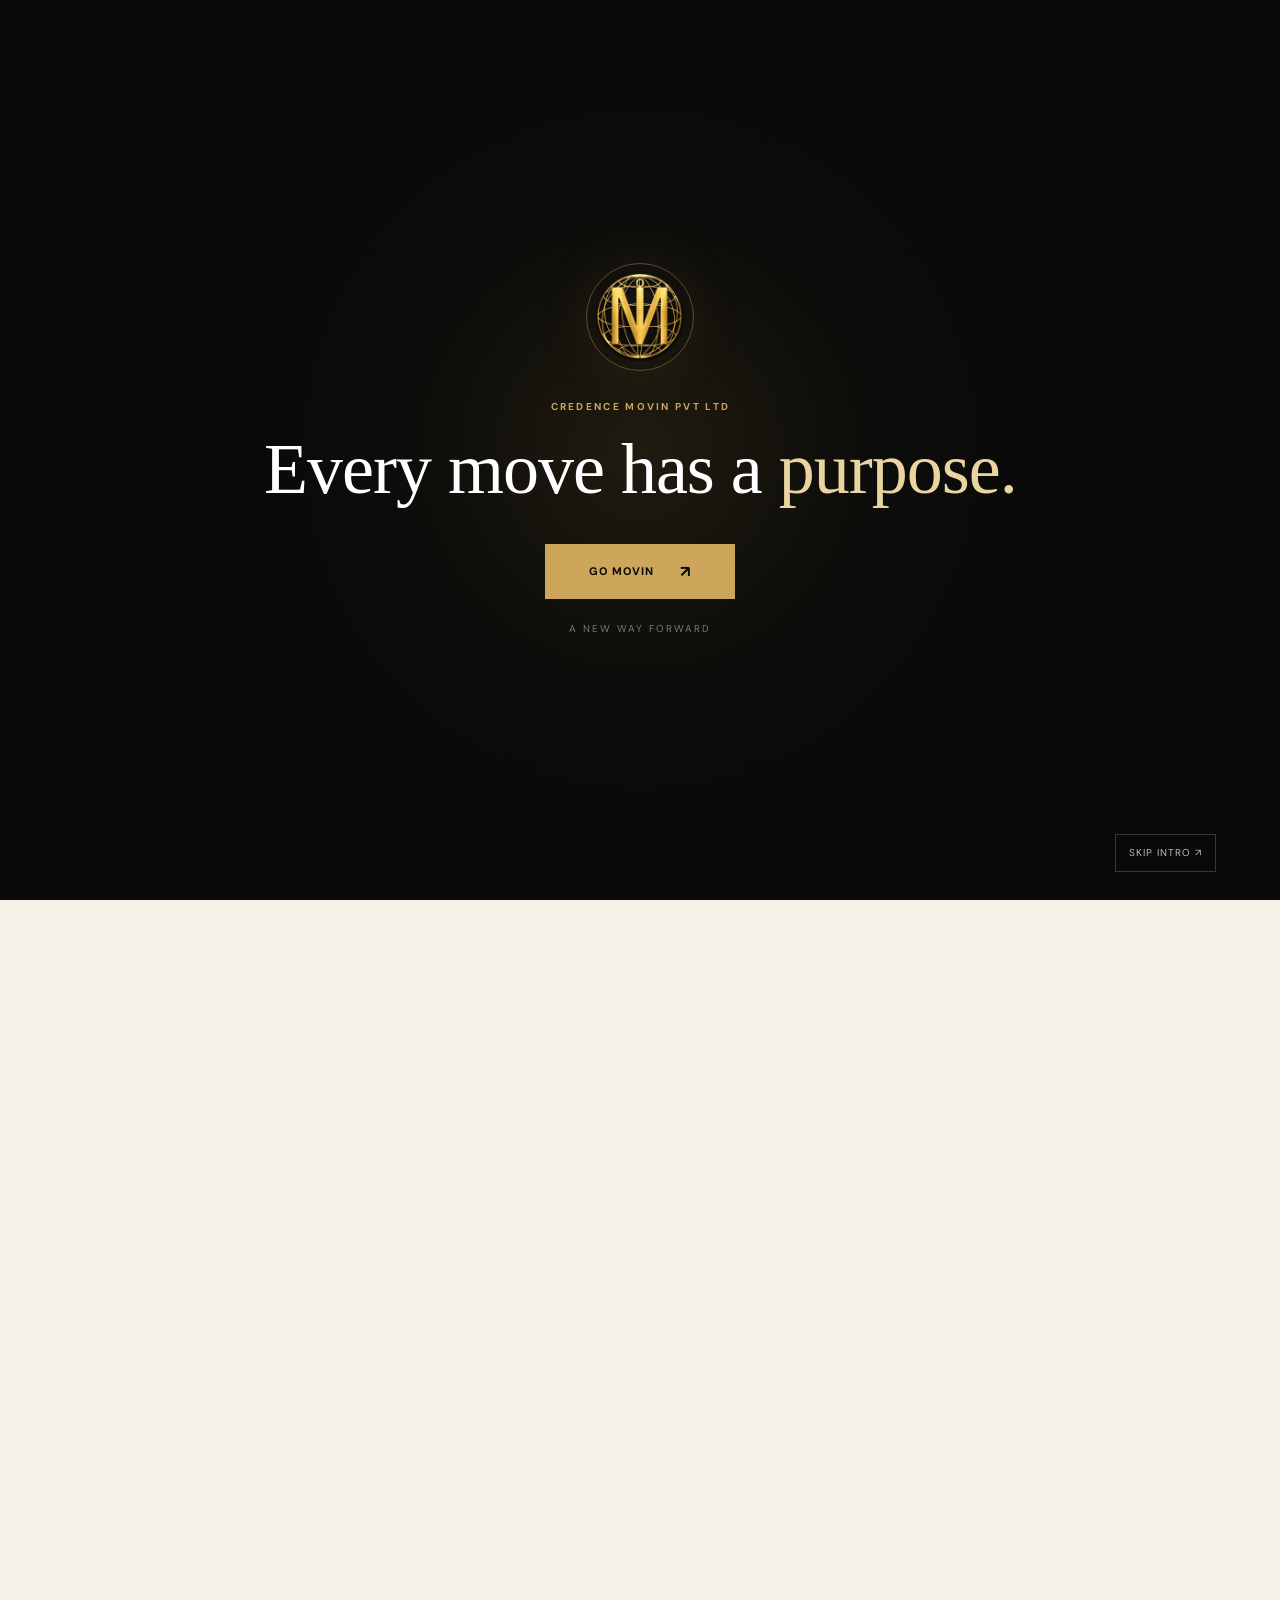
==== index.html @ 965cc7de "Refine five-vertical navigation and enquiry form" ====
<!doctype html>
<html lang="en">
<head>
<meta charset="utf-8"><meta name="viewport" content="width=device-width,initial-scale=1">
<meta name="description" content="Movin Realty by Credence Movin Pvt Ltd — explore real estate, transportation, manpower, hospitality, machinery and technology services across key destinations.">
<meta name="theme-color" content="#080909"><title>Movin Realty | Your Next Move Starts Here</title>
<link rel="preconnect" href="https://images.unsplash.com"><link rel="stylesheet" href="styles.css">
</head>
<body class="intro-pending">
<div class="intro" id="intro" aria-label="Movin Realty introduction">
  <div class="intro-glow"></div><audio id="movinIntroAudio" preload="auto" src="assets/Animation-Horizontal-1.mp3"></audio><div class="intro-content">
    <div class="intro-mark"><img src="logo.jpg" alt="Movin Realty logo"></div>
    <p class="eyebrow">CREDENCE MOVIN PVT LTD</p><h1>Every move has a <em>purpose.</em></h1>
    <button class="btn btn-gold intro-enter" id="goMovin">GO MOVIN <span>↗</span></button>
    <p class="intro-hint">A new way forward</p>
  </div><button class="sound-toggle" id="soundToggle" type="button" aria-pressed="false" aria-label="Toggle intro sound">♪ Sound off</button>
  <button class="skip-intro" id="skipIntro" type="button">Skip intro ↗</button>
</div>
<div id="site" class="site-shell">
  <div class="topline"><div class="container topline-inner"><span>MOVE WITH PURPOSE. BUILD WITH CONFIDENCE.</span><span>Greater Noida, Uttar Pradesh <i>•</i> <a href="mailto:work.movin@gmail.com">work.movin@gmail.com</a></span></div></div>
  <header class="site-header"><div class="container nav-wrap">
    <a class="brand" href="index.html"><img src="logo.jpg" alt="Movin Realty"><span><b>MOVIN REALTY</b><small>CREDENCE MOVIN PVT LTD</small></span></a>
    <button class="menu-btn" aria-expanded="false" aria-label="Open navigation">☰</button>
    <nav class="nav-links"><a href="#verticals">Our Verticals</a><a href="#destinations">Destinations</a><a href="#leadership">Leadership</a><a href="#about">Our Story</a></nav>
    <a class="nav-cta" href="#contact">Let’s Talk <span>↗</span></a>
  </div></header>
  <main>
    <section class="hero">
      <div class="hero-backdrop"></div><div class="hero-backdrop hero-backdrop-next"></div><div class="hero-shade"></div><div class="container hero-grid">
        <div class="hero-copy"><p class="eyebrow"><span></span> <span id="heroEyebrow">BUILT AROUND WHAT MOVES YOU</span></p><div class="hero-slide-copy" id="heroSlideCopy"><p class="hero-kicker">01 / OUR BUSINESS VERTICALS</p><h1 id="heroTitle">More than a destination.<br><em>A way forward.</em></h1><p class="hero-lede" id="heroDescription">From places and properties to people, movement and possibilities — discover the services and destinations that move business forward.</p><div class="hero-actions"><a class="btn btn-gold" id="heroExplore" href="#verticals">Explore Movin <span>↗</span></a><a class="text-button" href="#about">Discover our story <span>↓</span></a></div></div><div class="hero-meta"><span><b id="heroCount">01</b> <span id="heroCategory">Real Estate</span></span><span class="meta-rule"></span><span>05 Business verticals</span></div><div class="hero-controls"><button id="heroPrev" aria-label="Previous vertical">←</button><div class="hero-dots" id="heroDots"><button class="active" aria-label="Show Real Estate"></button><button aria-label="Show Transportation"></button><button aria-label="Show Manpower"></button><button aria-label="Show Hospitality"></button><button aria-label="Show Machinery and Technology"></button></div><button id="heroNext" aria-label="Next vertical">→</button><span class="hero-auto-label">AUTO DISCOVERY / 05</span></div></div><div class="hero-visual"><div class="hero-photo" id="heroPhoto"></div><div class="hero-photo-frame"></div><div class="hero-stamp"><span id="heroStampTop">PLACES & PROPERTY</span><b id="heroStampTitle">REAL ESTATE</b><i id="heroStampIndex">MR / 01</i></div><div class="vertical-label">MOVIN REALTY · CREDENCE MOVIN</div><div class="hero-image-counter" id="heroImageCounter">01 — 05</div></div>
      </div><a class="scroll-cue" href="#verticals">SCROLL TO EXPLORE <span>↓</span></a>
    </section>
    <section class="ticker" aria-label="Movin services"><div class="ticker-track"><span>REAL ESTATE</span><i>✳</i><span>TRANSPORTATION</span><i>✳</i><span>MANPOWER</span><i>✳</i><span>HOSPITALITY</span><i>✳</i><span>MACHINERY &amp; TECHNOLOGY</span><i>✳</i><span>REAL ESTATE</span><i>✳</i><span>TRANSPORTATION</span><i>✳</i><span>MANPOWER</span><i>✳</i></div></section>
    <section class="section vertical-section" id="verticals"><div class="container">
      <div class="section-intro"><div><p class="eyebrow">01 / WHAT MOVES US</p><h2>Five verticals.<br><em>One forward vision.</em></h2></div><div class="intro-aside"><p>Explore our business areas and find the right team for your next move.</p><div class="carousel-controls"><button class="carousel-arrow" id="verticalPrev" aria-label="Previous services">←</button><button class="carousel-arrow" id="verticalNext" aria-label="Next services">→</button></div></div></div>
      <div class="vertical-track" id="verticalTrack">
        <a class="vertical-card" href="vertical.html?type=real-estate"><img src="https://images.unsplash.com/photo-1600607687939-ce8a6c25118c?auto=format&fit=crop&w=900&q=82" alt="Contemporary residential architecture"><span class="card-number">01 / 05</span><div class="vertical-card-copy"><small>PLACES & PROPERTY</small><h3>Real Estate</h3><span class="round-arrow">↗</span></div></a>
        <a class="vertical-card" href="vertical.html?type=transportation"><img src="https://images.unsplash.com/photo-1494412519320-aa613dfb7738?auto=format&fit=crop&w=900&q=82" alt="Transportation and freight logistics"><span class="card-number">02 / 05</span><div class="vertical-card-copy"><small>CONNECTING PLACES</small><h3>Transportation</h3><span class="round-arrow">↗</span></div></a>
        <a class="vertical-card" href="vertical.html?type=manpower"><img src="https://images.unsplash.com/photo-1521737711867-e3b97375f902?auto=format&fit=crop&w=900&q=82" alt="Professional team collaborating"><span class="card-number">03 / 05</span><div class="vertical-card-copy"><small>PEOPLE & POTENTIAL</small><h3>Manpower</h3><span class="round-arrow">↗</span></div></a>
        <a class="vertical-card" href="vertical.html?type=hospitality"><img src="https://images.unsplash.com/photo-1566073771259-6a8506099945?auto=format&fit=crop&w=900&q=82" alt="Modern hospitality destination"><span class="card-number">04 / 05</span><div class="vertical-card-copy"><small>STAYS & EXPERIENCES</small><h3>Hospitality</h3><span class="round-arrow">↗</span></div></a>
        <a class="vertical-card" href="vertical.html?type=machinery-technology"><img src="https://images.unsplash.com/photo-1581092921461-eab62e97a780?auto=format&fit=crop&w=900&q=82" alt="Industrial machinery and engineering"><span class="card-number">05 / 05</span><div class="vertical-card-copy"><small>INDUSTRY &amp; INNOVATION</small><h3>Machinery &amp; Technology</h3><span class="round-arrow">↗</span></div></a>
      </div><div class="track-progress"><span id="verticalProgress"></span></div>
    </div></section>
    <section class="destinations-section" id="destinations"><div class="container">
      <div class="section-intro light-intro"><div><p class="eyebrow">02 / PLACES WITH POSSIBILITY</p><h2>Explore where<br><em>your next move leads.</em></h2></div><div class="intro-aside"><p>From growing urban centres to global gateways, explore the locations connected to the Movin story.</p><div class="carousel-controls"><button class="carousel-arrow inverse" id="placePrev" aria-label="Previous destinations">←</button><button class="carousel-arrow inverse" id="placeNext" aria-label="Next destinations">→</button></div></div></div>
      <div class="destination-track" id="destinationTrack">
        <a class="destination-card destination-feature" href="destination.html?place=noida"><img src="https://images.unsplash.com/photo-1519501025264-65ba15a82390?auto=format&fit=crop&w=1200&q=85" alt="Noida city skyline at dusk"><span class="dest-index">01 / INDIA</span><div class="destination-copy"><small>URBAN ENERGY</small><h3>Noida</h3><span class="dest-link">Explore destination ↗</span></div></a>
        <a class="destination-card" href="destination.html?place=greater-noida"><img src="https://images.unsplash.com/photo-1486406146926-c627a92ad1ab?auto=format&fit=crop&w=900&q=82" alt="Modern commercial buildings in Greater Noida"><span class="dest-index">02 / INDIA</span><div class="destination-copy"><small>ROOM TO GROW</small><h3>Greater Noida</h3><span class="dest-link">Explore destination ↗</span></div></a>
        <a class="destination-card" href="destination.html?place=ayodhya"><img src="https://images.unsplash.com/photo-1606293926075-69a00db199d5?auto=format&fit=crop&w=900&q=82" alt="Traditional Indian temple architecture"><span class="dest-index">03 / INDIA</span><div class="destination-copy"><small>HERITAGE & CULTURE</small><h3>Ayodhya</h3><span class="dest-link">Explore destination ↗</span></div></a>
        <a class="destination-card" href="destination.html?place=dholera"><img src="https://images.unsplash.com/photo-1511818966892-d7d671e672a2?auto=format&fit=crop&w=900&q=82" alt="Contemporary planned city architecture"><span class="dest-index">04 / INDIA</span><div class="destination-copy"><small>FUTURE-FOCUSED</small><h3>Dholera</h3><span class="dest-link">Explore destination ↗</span></div></a>
        <a class="destination-card" href="destination.html?place=gurugram"><img src="https://images.unsplash.com/photo-1487958449943-2429e8be8625?auto=format&fit=crop&w=900&q=82" alt="Modern architecture in Gurugram"><span class="dest-index">05 / INDIA</span><div class="destination-copy"><small>BUSINESS & LIFESTYLE</small><h3>Gurugram</h3><span class="dest-link">Explore destination ↗</span></div></a>
        <a class="destination-card" href="destination.html?place=dubai"><img src="https://images.unsplash.com/photo-1512453979798-5ea266f8880c?auto=format&fit=crop&w=900&q=82" alt="Dubai skyline at twilight"><span class="dest-index">06 / UAE</span><div class="destination-copy"><small>GLOBAL PERSPECTIVE</small><h3>Dubai</h3><span class="dest-link">Explore destination ↗</span></div></a>
      </div>
      <div class="track-progress dark-progress"><span id="placeProgress"></span></div>
    </div></section>
    <section class="story-section" id="about"><div class="container story-grid"><div class="story-image"><img src="https://images.unsplash.com/photo-1497366754035-f200968a6e72?auto=format&fit=crop&w=1100&q=82" alt="Contemporary collaborative business space"><div class="story-caption"><span>THE MOVIN MINDSET</span><b>Always moving<br>forward.</b></div></div><div class="story-copy"><p class="eyebrow">03 / WHO WE ARE</p><h2>Built on trust.<br><em>Driven by possibility.</em></h2><p>Movin Realty is a brand of Credence Movin Pvt Ltd. Our vision is to bring people, services and opportunities together through thoughtful guidance, clear communication and a forward-looking mindset.</p><p>Across our business verticals, we aim to make every interaction simpler and every next step more informed. As we grow, our focus remains on understanding what matters to the people and businesses we serve.</p><div class="story-signoff"><span class="gold-line"></span><span>Credence Movin Pvt Ltd<br><small>OUR STORY, STILL IN MOTION</small></span></div></div></div></section>
    <section class="leadership-section" id="leadership"><div class="container"><div class="section-intro"><div><p class="eyebrow">04 / THE PEOPLE BEHIND MOVIN</p><h2>Leadership with<br><em>a forward view.</em></h2></div><div class="intro-aside"><p>Meet the leadership shaping the vision and direction of Movin. Approved portraits and personal messages will be added once supplied by the client.</p></div></div>
      <div class="leaders-grid"><article class="leader-card"><div class="leader-photo leader-placeholder"><span>HS</span><small>PORTRAIT TO BE ADDED</small></div><div class="leader-info"><div><small>CHIEF EXECUTIVE OFFICER</small><h3>Himanshu Singh</h3></div><span class="leader-mark">CEO</span></div><blockquote>“Our aim is to build a business that moves with purpose, earns trust and creates meaningful possibilities for the people we serve.”</blockquote></article>
      <article class="leader-card"><div class="leader-photo leader-placeholder alt"><span>PK</span><small>PORTRAIT TO BE ADDED</small></div><div class="leader-info"><div><small>CHIEF OPERATING OFFICER</small><h3>Pratyush Khanna</h3></div><span class="leader-mark">COO</span></div><blockquote>“Strong execution begins with listening, clear processes and a commitment to making every customer interaction count.”</blockquote></article></div>
      <p class="content-note">Leadership messages above are draft placeholders for client approval. Replace with approved statements before launch.</p>
    </div></section>
    <section class="contact-section" id="contact"><div class="container contact-grid"><div class="contact-copy"><p class="eyebrow">05 / START A CONVERSATION</p><h2>Have a move<br>in mind?</h2><p>Tell us what you are looking for. Our team can direct your enquiry to the right business vertical.</p><div class="contact-detail"><span>CALL OR WHATSAPP</span><a href="tel:+919990661376">+91 99906 61376 ↗</a></div><div class="contact-detail"><span>EMAIL</span><a href="mailto:work.movin@gmail.com">work.movin@gmail.com ↗</a></div><div class="contact-detail"><span>LOCATION</span><p>Greater Noida, Uttar Pradesh 201308</p></div></div>
      <form class="lead-form" id="leadForm"><div class="form-heading"><span>YOUR ENQUIRY</span><b>Let’s get you moving.</b></div><label>Full name<input name="name" required autocomplete="name" placeholder="Enter your name"></label><div class="form-two"><label>Phone number<input name="phone" required type="tel" autocomplete="tel" placeholder="+91"></label><label>Email address<input name="email" type="email" autocomplete="email" placeholder="you@example.com"></label></div><label>I'm interested in<select name="service" required><option value="">Choose a vertical</option><option>Real Estate</option><option>Transportation</option><option>Manpower</option><option>Hospitality</option><option>Machinery &amp; Technology</option><option>General enquiry</option></select></label><label>Destination (optional)<select name="destination"><option value="">Choose a location</option><option>Noida</option><option>Greater Noida</option><option>Ayodhya</option><option>Dholera</option><option>Gurugram</option><option>Dubai</option><option>Other</option></select></label><label>Tell us a little more<textarea name="message" rows="3" placeholder="What can we help you with?"></textarea></label><button class="btn btn-gold form-submit" type="submit">Send enquiry <span>↗</span></button><p class="form-status" id="formStatus" role="status">Your information will be used to respond to your enquiry.</p></form>
    </div></section>
  </main>
  <footer class="site-footer"><div class="container footer-main"><a class="brand footer-brand" href="index.html"><img src="logo.jpg" alt="Movin Realty logo"><span><b>MOVIN REALTY</b><small>CREDENCE MOVIN PVT LTD</small></span></a><p>Every move has a purpose.<br>Let’s find your next one.</p><div class="footer-links"><a href="#verticals">Verticals</a><a href="#destinations">Destinations</a><a href="#leadership">Leadership</a><a href="#contact">Contact</a></div></div><div class="container footer-bottom"><span>© <span id="year">2026</span> Credence Movin Pvt Ltd. All rights reserved.</span><span>Designed with purpose · <b>Movin Realty</b></span></div></footer>
  <a class="floating-wa" href="https://wa.me/919990661376?text=Hello%20Movin%20Realty%2C%20I%20have%20an%20enquiry." target="_blank" rel="noopener" aria-label="Chat with Movin Realty on WhatsApp">↗</a>
</div>
<script src="script.js"></script>
</body></html>
---- styles.css ----
@import url('https://fonts.googleapis.com/css2?family=DM+Sans:wght@400;500;600;700&family=Manrope:wght@400;500;600;700;800&display=swap');
:root{--black:#080909;--black2:#111312;--gold:#cda65b;--gold2:#ead4a0;--cream:#f4f1e9;--white:#fff;--muted:#8b8d89;--line:#dcd8ce;--serif:Georgia,'Times New Roman',serif}*{box-sizing:border-box}html{scroll-behavior:smooth;scroll-padding-top:90px}body{margin:0;background:var(--cream);color:#161817;font-family:'DM Sans',Arial,sans-serif;line-height:1.6}body.lock-scroll{overflow:hidden}a{color:inherit;text-decoration:none}button,input,textarea,select{font:inherit}button{cursor:pointer}.container{width:min(1240px,90%);margin:auto}.eyebrow{font-size:10px;letter-spacing:2.3px;font-weight:700;color:var(--gold);margin:0 0 19px}.eyebrow span{display:inline-block;width:23px;height:1px;background:var(--gold);vertical-align:middle;margin-right:10px}.intro{position:fixed;inset:0;z-index:1000;background:#080909;color:white;display:grid;place-items:center;overflow:hidden;transition:opacity .8s ease,visibility .8s ease}.intro.hidden{opacity:0;visibility:hidden;pointer-events:none}.intro-glow{position:absolute;width:70vw;height:70vw;border-radius:50%;background:radial-gradient(circle,#b78a3924 0%,#b78a3908 34%,transparent 68%);top:50%;left:50%;transform:translate(-50%,-50%)}.intro-content{position:relative;text-align:center;padding:30px;animation:rise .9s ease both}.intro-mark{width:108px;height:108px;margin:0 auto 28px;border:1px solid #cda65b66;border-radius:50%;padding:9px;box-shadow:0 0 60px #cda65b14}.intro-mark img{width:100%;height:100%;object-fit:cover;border-radius:50%}.intro-content .eyebrow{margin-bottom:16px}.intro-content h1{font:normal clamp(36px,6vw,72px)/1.08 var(--serif);margin:0 0 35px;letter-spacing:-1px}.intro-content h1 em,.hero h1 em,.section-intro h2 em,.story-copy h2 em{color:var(--gold2);font-style:normal}.btn{display:inline-flex;align-items:center;justify-content:center;gap:26px;padding:14px 22px;border:1px solid var(--gold);font-size:11px;font-weight:800;letter-spacing:1px;text-transform:uppercase;transition:background .25s,color .25s,transform .25s}.btn span{font-size:16px}.btn-gold{background:var(--gold);color:#090a09}.btn-gold:hover{background:var(--gold2);transform:translateY(-2px)}.intro-enter{min-width:190px}.intro-hint{color:#777b75;font-size:10px;letter-spacing:2px;text-transform:uppercase;margin:22px 0 0}.sound-toggle,.skip-intro{position:absolute;bottom:28px;background:transparent;border:1px solid #373934;color:#bcbeb7;padding:10px 13px;font-size:10px;letter-spacing:1px;text-transform:uppercase}.sound-toggle{left:5%}.skip-intro{right:5%}.site-shell{opacity:0;transition:opacity .7s ease}.site-shell.ready{opacity:1}.topline{background:#080909;color:#a8aaa2;font-size:9px;letter-spacing:1.1px}.topline-inner{display:flex;justify-content:space-between;gap:20px;padding:10px 0}.topline a{color:var(--gold2)}.topline i{color:var(--gold);font-style:normal;margin:0 8px}.site-header{position:sticky;top:0;z-index:50;background:#0a0b0af5;color:white;border-bottom:1px solid #ffffff12;backdrop-filter:blur(16px)}.nav-wrap{min-height:83px;display:flex;align-items:center;justify-content:space-between;gap:30px}.brand{display:flex;align-items:center;gap:12px;min-width:240px}.brand img{width:49px;height:49px;object-fit:cover;border-radius:50%;border:1px solid #cda65b80}.brand b{display:block;font:700 16px/1.2 Manrope,sans-serif;letter-spacing:2.3px;color:var(--gold2)}.brand small{display:block;font-size:8px;letter-spacing:1.6px;color:#b7b8b1;margin-top:5px}.nav-links{display:flex;gap:27px;align-items:center}.nav-links a{font-size:11px;color:#d1d1ca;transition:color .2s}.nav-links a:hover{color:var(--gold2)}.nav-cta{border:1px solid #cda65b88;color:var(--gold2);font-size:10px;text-transform:uppercase;letter-spacing:1px;padding:12px 15px;white-space:nowrap}.nav-cta span{margin-left:13px}.menu-btn{display:none;background:none;border:1px solid #4a4b45;color:white;padding:9px 12px}.hero{min-height:690px;background:#090b0a;color:white;position:relative;display:flex;align-items:center;overflow:hidden}.hero-backdrop{position:absolute;inset:0;background:linear-gradient(90deg,#090b0a 0%,#090b0af5 35%,#090b0a8a 70%,#090b0a4a 100%),url('https://images.unsplash.com/photo-1486406146926-c627a92ad1ab?auto=format&fit=crop&w=2000&q=85') center/cover;opacity:.92}.hero-grid{position:relative;display:grid;grid-template-columns:1.1fr .9fr;gap:55px;align-items:center;padding:85px 0}.hero-copy{padding:12px 0}.hero h1{font:normal clamp(45px,6vw,78px)/1.02 var(--serif);letter-spacing:-2px;margin:0 0 24px}.hero-lede{max-width:520px;color:#c3c4bd;font-size:14px;line-height:1.9}.hero-actions{display:flex;align-items:center;gap:28px;margin-top:34px}.text-button{font-size:11px;color:#d7d7d0}.text-button span{color:var(--gold);margin-left:12px}.hero-meta{display:flex;align-items:center;gap:20px;margin-top:58px;color:#a4a59e;font-size:10px;letter-spacing:.6px;text-transform:uppercase}.hero-meta b{font-size:19px;font-family:var(--serif);color:var(--gold2);font-weight:400;margin-right:6px}.meta-rule{height:24px;width:1px;background:#55564f}.hero-visual{position:relative;min-height:435px}.hero-photo{position:absolute;inset:0 25px 25px 25px;background:linear-gradient(0deg,#08090970,transparent 60%),url('https://images.unsplash.com/photo-1600607687939-ce8a6c25118c?auto=format&fit=crop&w=1100&q=85') center/cover;border:1px solid #d3b87540}.hero-photo:after{content:'';position:absolute;inset:15px;border:1px solid #ffffff38}.hero-stamp{position:absolute;bottom:0;left:0;background:var(--gold);color:#12130f;padding:21px 25px;min-width:205px;display:flex;flex-direction:column;line-height:1.25}.hero-stamp span{font-size:8px;letter-spacing:1.5px}.hero-stamp b{font:24px var(--serif);margin:5px 0}.hero-stamp i{font-style:normal;font-size:9px;letter-spacing:1px}.vertical-label{position:absolute;right:0;top:30px;writing-mode:vertical-rl;letter-spacing:2px;color:#b8b9b2;font-size:8px}.scroll-cue{position:absolute;bottom:23px;left:5%;font-size:8px;letter-spacing:2px;color:#999b93}.scroll-cue span{color:var(--gold);margin-left:14px}.ticker{overflow:hidden;background:var(--gold);color:#151611;white-space:nowrap}.ticker-track{display:flex;align-items:center;justify-content:space-around;gap:30px;padding:14px 0;min-width:1000px;font-size:9px;letter-spacing:2px;font-weight:800}.ticker-track i{font-style:normal;font-size:13px}.section{padding:105px 0}.vertical-section{background:var(--cream)}.section-intro{display:flex;justify-content:space-between;align-items:flex-end;gap:40px;margin-bottom:42px}.section-intro h2,.story-copy h2{font:normal clamp(36px,4.7vw,58px)/1.05 var(--serif);letter-spacing:-1.3px;margin:0}.section-intro h2 em,.story-copy h2 em{color:#9b783a}.intro-aside{max-width:360px;display:flex;align-items:flex-end;gap:24px}.intro-aside p{font-size:12px;line-height:1.8;color:#77796f;margin:0}.carousel-controls{display:flex;gap:8px;flex-shrink:0}.carousel-arrow{width:40px;height:40px;border:1px solid #c8c4b8;background:transparent;font-size:19px;transition:.2s}.carousel-arrow:hover{background:var(--gold);border-color:var(--gold)}.vertical-track,.destination-track{display:grid;grid-auto-flow:column;grid-auto-columns:calc((100% - 42px)/3);gap:21px;overflow-x:auto;scroll-snap-type:x mandatory;scrollbar-width:none;padding-bottom:10px}.vertical-track::-webkit-scrollbar,.destination-track::-webkit-scrollbar{display:none}.vertical-card{position:relative;height:400px;overflow:hidden;background:#252621;scroll-snap-align:start;color:white}.vertical-card:after,.destination-card:after{content:'';position:absolute;inset:0;background:linear-gradient(180deg,#08090908 25%,#080909d9 100%);transition:background .3s}.vertical-card img,.destination-card img{width:100%;height:100%;object-fit:cover;transition:transform .65s}.vertical-card:hover img,.destination-card:hover img{transform:scale(1.05)}.card-number,.dest-index{position:absolute;z-index:1;top:20px;left:20px;font-size:9px;letter-spacing:1.4px;color:#fff}.vertical-card-copy{position:absolute;z-index:1;bottom:25px;left:25px;right:25px}.vertical-card-copy small,.destination-copy small{font-size:8px;letter-spacing:1.8px;color:var(--gold2)}.vertical-card-copy h3,.destination-copy h3{font:normal 29px/1.2 var(--serif);margin:8px 0}.round-arrow{position:absolute;right:0;bottom:3px;width:38px;height:38px;border:1px solid #ffffff80;border-radius:50%;display:grid;place-items:center;transition:.2s}.vertical-card:hover .round-arrow{background:var(--gold);color:#111;border-color:var(--gold)}.track-progress{height:2px;background:#d7d3c8;margin-top:23px}.track-progress span{display:block;height:100%;width:16.66%;background:#a98545;transition:width .25s}.destinations-section{background:#0b0d0c;color:white;padding:105px 0 100px}.light-intro .section-intro h2,.light-intro h2{color:white}.light-intro .intro-aside p{color:#a7a89f}.carousel-arrow.inverse{border-color:#4b4d45;color:white}.carousel-arrow.inverse:hover{color:#111}.destination-card{height:430px;position:relative;overflow:hidden;scroll-snap-align:start;background:#252621;color:white}.destination-card:after{background:linear-gradient(180deg,#09090918 20%,#080909e8 100%)}.destination-card img{filter:saturate(.8)}.destination-copy{position:absolute;z-index:1;bottom:25px;left:24px;right:20px}.destination-copy h3{font-size:31px}.dest-link{font-size:10px;color:#e5d4ad;display:inline-block;margin-top:7px}.dark-progress{background:#30312d}.dark-progress span{background:var(--gold)}.story-section{padding:110px 0;background:#e9e5dc}.story-grid{display:grid;grid-template-columns:1fr .92fr;gap:95px;align-items:center}.story-image{height:520px;position:relative}.story-image>img{width:100%;height:100%;object-fit:cover;filter:brightness(.78)}.story-caption{position:absolute;bottom:-20px;right:-22px;background:var(--gold);color:#111;padding:26px 30px;min-width:205px;display:flex;flex-direction:column}.story-caption span{font-size:8px;letter-spacing:1.8px}.story-caption b{font:27px/1.1 var(--serif);margin-top:12px}.story-copy h2{margin-bottom:25px}.story-copy>p:not(.eyebrow){font-size:13px;line-height:2;color:#5f6159}.story-signoff{display:flex;align-items:center;gap:15px;margin-top:30px;font-size:11px;font-weight:700}.gold-line{width:40px;height:1px;background:#a98545}.story-signoff small{display:block;font-size:8px;letter-spacing:1.3px;color:#7b7c74;margin-top:5px}.leadership-section{padding:105px 0;background:var(--cream)}.leaders-grid{display:grid;grid-template-columns:1fr 1fr;gap:25px}.leader-card{border:1px solid #d8d3c8;background:#f9f7f1;padding:18px}.leader-photo{height:300px;background:linear-gradient(135deg,#242620,#505147);display:flex;align-items:center;justify-content:center;flex-direction:column;color:var(--gold2);position:relative;overflow:hidden}.leader-placeholder span{font:normal 90px var(--serif);opacity:.8}.leader-placeholder small{font-size:8px;letter-spacing:2px;color:#c7c4b8}.leader-placeholder.alt{background:linear-gradient(135deg,#34352f,#191a17)}.leader-info{display:flex;align-items:center;justify-content:space-between;padding:22px 5px 12px}.leader-info small{font-size:8px;letter-spacing:1.5px;color:#9b783a}.leader-info h3{font:normal 27px var(--serif);margin:4px 0}.leader-mark{border:1px solid #d3c7aa;padding:8px 10px;font-size:10px;color:#8d6b2f}.leader-card blockquote{border-top:1px solid #e0dbd0;margin:0;padding:18px 5px 7px;color:#696b63;font:italic 15px/1.7 var(--serif)}.content-note{font-size:10px;color:#898980;margin-top:18px}.contact-section{background:#0b0d0c;color:white;padding:100px 0}.contact-grid{display:grid;grid-template-columns:.85fr 1.15fr;gap:100px;align-items:start}.contact-copy h2{font:normal clamp(45px,5.5vw,68px)/1.03 var(--serif);margin:0 0 22px}.contact-copy>p:not(.eyebrow){color:#b8b9b1;font-size:13px;max-width:350px;line-height:1.9}.contact-detail{border-top:1px solid #33352f;padding:17px 0;margin-top:12px}.contact-detail span{display:block;color:var(--gold2);font-size:8px;letter-spacing:1.8px;margin-bottom:6px}.contact-detail a,.contact-detail p{font-size:13px;margin:0;color:#e4e4dc}.lead-form{background:#141613;padding:32px;border:1px solid #38382f}.form-heading{margin-bottom:24px}.form-heading span{display:block;font-size:8px;letter-spacing:2px;color:var(--gold);margin-bottom:7px}.form-heading b{font:normal 29px var(--serif)}.lead-form label{display:block;color:#c4c5bc;font-size:10px;letter-spacing:.6px;margin-bottom:15px}.lead-form input,.lead-form select,.lead-form textarea{display:block;width:100%;margin-top:7px;background:#0c0e0c;border:1px solid #41423b;color:white;padding:13px;font-size:12px;outline:none;border-radius:0}.lead-form input:focus,.lead-form select:focus,.lead-form textarea:focus{border-color:var(--gold)}.lead-form input::placeholder,.lead-form textarea::placeholder{color:#77796f}.form-two{display:grid;grid-template-columns:1fr 1fr;gap:13px}.form-submit{width:100%;justify-content:space-between;margin-top:4px}.form-status{font-size:10px;color:#92958a;line-height:1.7}.form-status.error{color:#ffb6a7}.form-status.success{color:#d8c28f}.site-footer{background:#070807;color:white;padding:35px 0 18px}.footer-main{display:flex;align-items:center;justify-content:space-between;gap:25px;padding:15px 0 30px}.footer-main>p{font:normal 19px/1.4 var(--serif);color:#d1c9b5}.footer-links{display:flex;gap:20px;flex-wrap:wrap}.footer-links a{font-size:10px;color:#b4b6ac}.footer-links a:hover{color:var(--gold2)}.footer-bottom{border-top:1px solid #292a26;padding-top:18px;display:flex;justify-content:space-between;gap:15px;color:#777970;font-size:9px}.footer-bottom b{color:#c5a65e;font-weight:500}.floating-wa{position:fixed;z-index:45;right:24px;bottom:24px;width:47px;height:47px;border-radius:50%;display:grid;place-items:center;background:var(--gold);color:#111;font-size:22px;box-shadow:0 5px 20px #0003}.subpage-hero{background:#090b0a;color:white;padding:110px 0 85px;min-height:420px;position:relative;overflow:hidden}.subpage-hero:after{content:'';position:absolute;inset:0;background:linear-gradient(90deg,#090b0af2,#090b0a7a),var(--page-image) center/cover;z-index:0}.subpage-hero .container{position:relative;z-index:1}.subpage-hero h1{font:normal clamp(46px,6vw,74px)/1.05 var(--serif);max-width:800px;margin:0 0 20px}.subpage-hero h1 em{font-style:normal;color:var(--gold2)}.subpage-hero p:not(.eyebrow){max-width:620px;color:#d0d0c8;font-size:14px;line-height:1.9}.subpage-body{padding:80px 0;background:var(--cream)}.subpage-grid{display:grid;grid-template-columns:1fr 1fr;gap:50px;align-items:start}.subpage-grid h2{font:normal 38px/1.1 var(--serif);margin:0 0 18px}.subpage-grid p{font-size:13px;line-height:1.9;color:#65675f}.subpage-cta{background:#10120f;color:white;padding:30px}.subpage-cta h3{font:normal 28px var(--serif);margin:0 0 10px}.subpage-cta p{color:#c4c4bb}.subpage-cta .btn{margin-top:10px}.notice-demo{padding:14px;border-left:2px solid var(--gold);background:#eee9dc;font-size:11px;color:#666;margin-top:20px}
@keyframes rise{from{opacity:0;transform:translateY(18px)}to{opacity:1;transform:translateY(0)}}@media(prefers-reduced-motion:reduce){*,*:before,*:after{scroll-behavior:auto!important;animation-duration:.01ms!important;transition-duration:.01ms!important}}
@media(max-width:1000px){.nav-links{gap:15px}.brand{min-width:200px}.nav-cta{display:none}.hero-grid{gap:30px}.hero-visual{min-height:380px}.vertical-track,.destination-track{grid-auto-columns:calc((100% - 21px)/2)}.story-grid{gap:55px}.contact-grid{gap:55px}.footer-main{flex-wrap:wrap}}
@media(max-width:720px){.container{width:88%}.topline-inner{justify-content:center;text-align:center}.topline-inner span:first-child{display:none}.nav-wrap{min-height:72px;gap:12px}.brand{min-width:0}.brand img{width:42px;height:42px}.brand b{font-size:13px}.brand small{font-size:7px;letter-spacing:1px}.menu-btn{display:block;margin-left:auto}.nav-links{display:none;position:absolute;top:72px;left:0;right:0;padding:17px 6%;background:#0b0d0c;border-top:1px solid #333;flex-direction:column;align-items:stretch;gap:0}.nav-links.open{display:flex}.nav-links a{padding:12px 0;border-bottom:1px solid #ffffff10}.hero{min-height:0}.hero-grid{grid-template-columns:1fr;padding:70px 0 75px;gap:35px}.hero h1{font-size:clamp(44px,12vw,62px)}.hero-lede{font-size:13px}.hero-meta{margin-top:38px}.hero-visual{min-height:310px;margin:0 7px}.hero-photo{inset:0 18px 20px}.hero-stamp{padding:15px 18px;min-width:175px}.hero-stamp b{font-size:21px}.scroll-cue{display:none}.section,.destinations-section,.story-section,.leadership-section,.contact-section{padding:70px 0}.section-intro{display:block;margin-bottom:30px}.section-intro h2,.story-copy h2{font-size:42px}.intro-aside{margin-top:20px;max-width:none;align-items:center;justify-content:space-between}.intro-aside p{max-width:310px}.vertical-track,.destination-track{grid-auto-columns:84%;gap:14px}.vertical-card{height:390px}.destination-card{height:390px}.story-grid,.contact-grid,.subpage-grid{grid-template-columns:1fr;gap:50px}.story-image{height:380px;margin-right:14px;margin-bottom:15px}.story-caption{right:-14px;bottom:-10px;padding:20px}.story-copy h2{font-size:42px}.leaders-grid{grid-template-columns:1fr;gap:18px}.leader-photo{height:270px}.contact-grid{gap:40px}.contact-copy h2{font-size:55px}.lead-form{padding:22px}.footer-main{display:grid;grid-template-columns:1fr;gap:18px}.footer-main>p{margin:0}.footer-links{gap:16px}.footer-bottom{flex-direction:column}.form-two{grid-template-columns:1fr;gap:0}.intro-content h1{font-size:42px}.intro-mark{width:88px;height:88px}.sound-toggle,.skip-intro{bottom:18px;font-size:8px;padding:9px}.ticker-track{gap:22px}.subpage-hero{padding:85px 0 65px}.subpage-hero h1{font-size:47px}.subpage-body{padding:60px 0}}

/* Cinematic hero carousel */
.hero{isolation:isolate}.hero-backdrop{z-index:-3;transition:opacity 1.15s ease;background-image:url('https://images.unsplash.com/photo-1600607687939-ce8a6c25118c?auto=format&fit=crop&w=2000&q=85')}.hero-backdrop-next{z-index:-2;opacity:0}.hero-shade{position:absolute;inset:0;z-index:-1;background:linear-gradient(90deg,#080a09 0%,#080a09f5 38%,#080a09a8 70%,#080a0960 100%),linear-gradient(0deg,#080a0980,transparent 55%)}.hero-photo{transition:opacity .65s ease,transform 5s ease;background-image:url('https://images.unsplash.com/photo-1600607687939-ce8a6c25118c?auto=format&fit=crop&w=1100&q=85')}.hero-photo.is-changing{opacity:.35;transform:scale(1.035)}.hero-slide-copy{animation:heroReveal .75s cubic-bezier(.2,.75,.2,1) both}.hero-kicker{font-size:9px;letter-spacing:2px;color:var(--gold2);margin:0 0 16px}.hero-controls{display:flex;align-items:center;gap:12px;margin-top:28px}.hero-controls>button{width:34px;height:34px;background:transparent;border:1px solid #77776c;color:#fff;font-size:16px}.hero-controls>button:hover{background:var(--gold);border-color:var(--gold);color:#111}.hero-dots{display:flex;gap:6px}.hero-dots button{width:19px;height:3px;border:0;padding:0;background:#62645b}.hero-dots button.active{width:38px;background:var(--gold);transition:width .3s}.hero-auto-label{font-size:8px;letter-spacing:1.5px;color:#a6a69b;margin-left:auto}.hero-photo-frame{position:absolute;inset:12px 12px 37px 12px;border:1px solid #e6d2a34a;pointer-events:none}.hero-image-counter{position:absolute;right:0;bottom:0;color:#d5c8a7;font-size:9px;letter-spacing:2px}.intro-content{animation:introEnter 1.15s cubic-bezier(.16,1,.3,1) both}.intro-mark{animation:markFloat 4s ease-in-out infinite}.intro-enter{position:relative;overflow:hidden;box-shadow:0 0 0 0 #cda65b66}.intro-enter:after{content:'';position:absolute;inset:-80% auto -80% -40%;width:30%;transform:rotate(25deg);background:#fff8;transition:left .65s}.intro-enter:hover:after{left:120%}.intro.hidden .intro-content{transform:translateY(-25px) scale(.94);opacity:0;transition:transform .65s ease,opacity .5s ease}.intro.hidden{transition:opacity .9s ease,visibility .9s ease}.intro-glow{animation:glowPulse 5s ease-in-out infinite}.hero-stamp{transition:background .35s}.sound-toggle{display:none}
@keyframes heroReveal{from{opacity:0;transform:translateY(22px);filter:blur(5px)}to{opacity:1;transform:translateY(0);filter:blur(0)}}@keyframes introEnter{from{opacity:0;transform:translateY(35px) scale(.97);filter:blur(8px)}to{opacity:1;transform:translateY(0) scale(1);filter:blur(0)}}@keyframes markFloat{0%,100%{transform:translateY(0)}50%{transform:translateY(-7px)}}@keyframes glowPulse{0%,100%{opacity:.65;transform:translate(-50%,-50%) scale(.9)}50%{opacity:1;transform:translate(-50%,-50%) scale(1.08)}}
@media(max-width:720px){.hero-controls{gap:8px}.hero-auto-label{font-size:7px}.hero-dots button{width:12px}.hero-dots button.active{width:24px}.hero-photo-frame{inset:10px 10px 28px}.hero-image-counter{font-size:8px}}
@media(prefers-reduced-motion:reduce){.intro-mark,.intro-glow{animation:none}.hero-slide-copy{animation:none}}
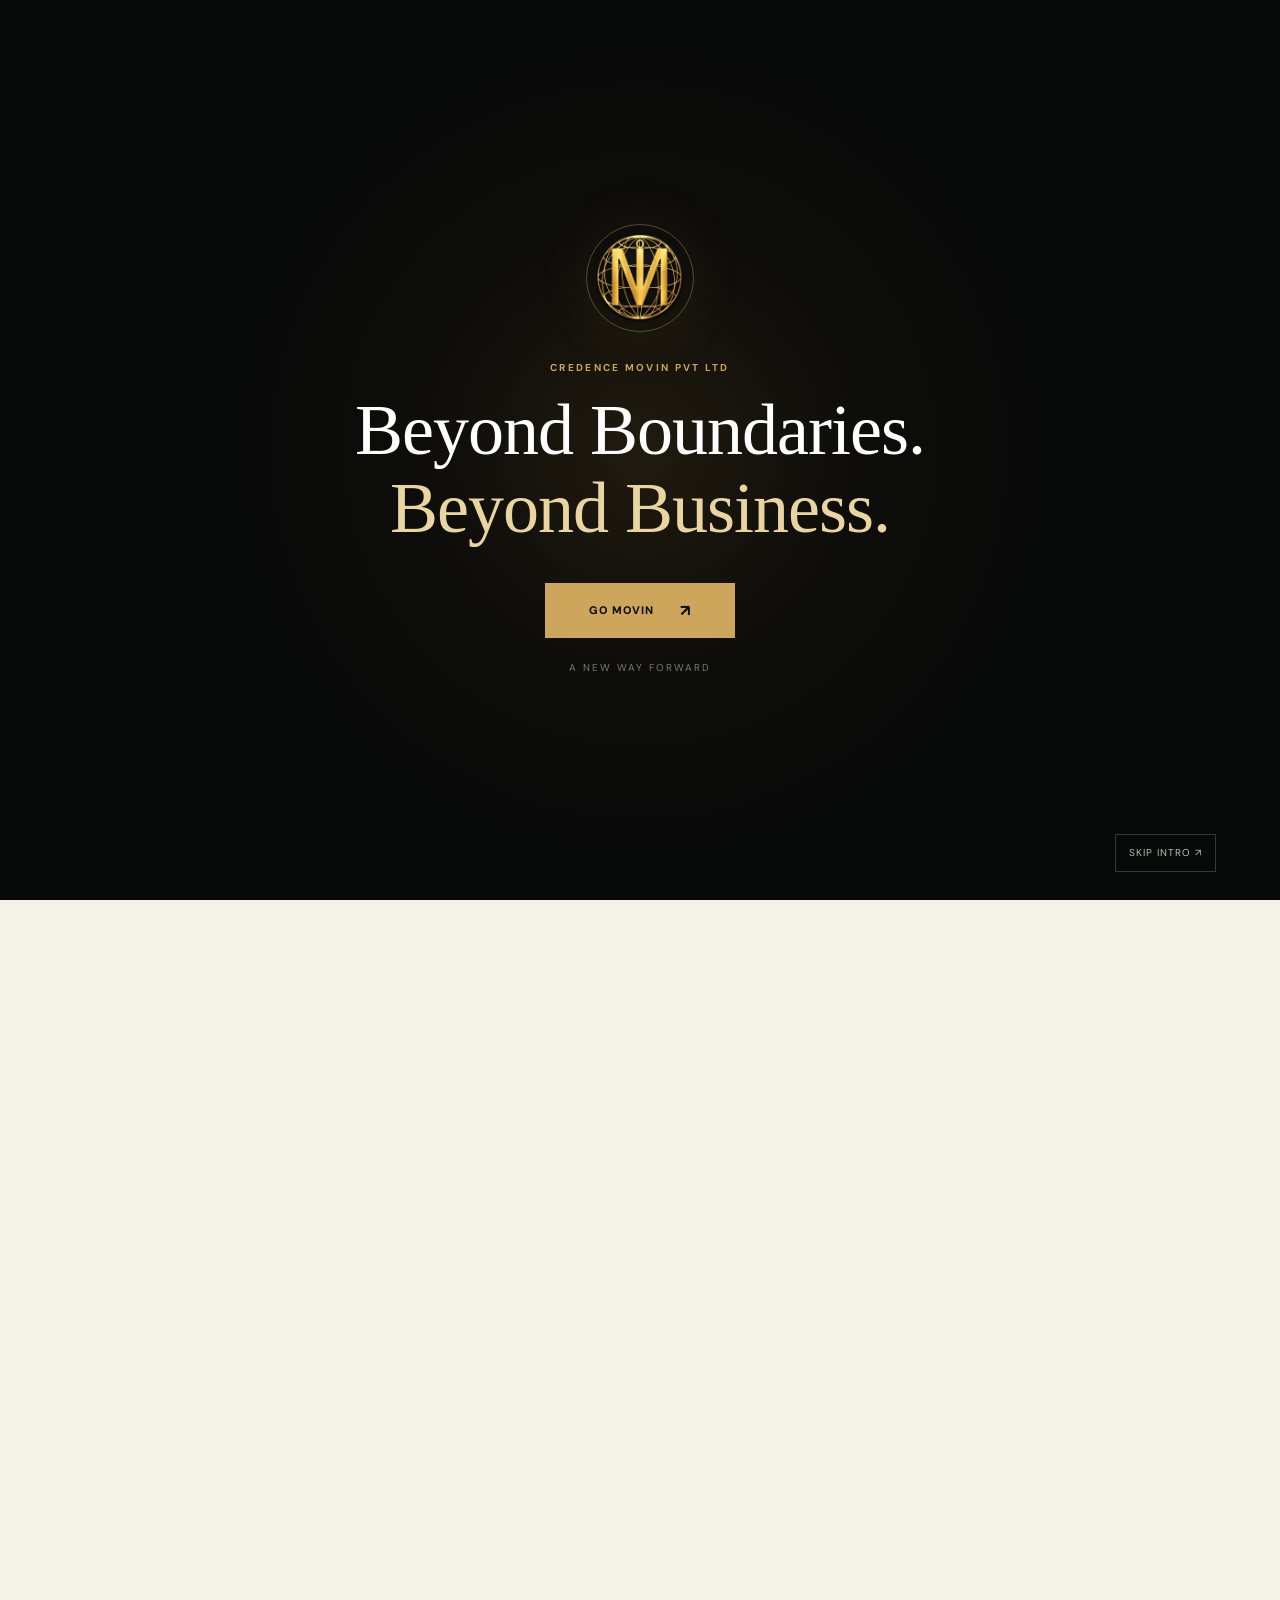
==== commit 343ec873: "Add MOVIN brand story, portfolio and mission sections" ====
--- a/index.html
+++ b/index.html
@@ -3,14 +3,14 @@
 <head>
 <meta charset="utf-8"><meta name="viewport" content="width=device-width,initial-scale=1">
 <meta name="description" content="Movin Realty by Credence Movin Pvt Ltd — explore real estate, transportation, manpower, hospitality, machinery and technology services across key destinations.">
-<meta name="theme-color" content="#080909"><title>Movin Realty | Your Next Move Starts Here</title>
+<meta name="theme-color" content="#080909"><title>Movin Realty | MOVIN | Beyond Boundaries. Beyond Business.</title>
 <link rel="preconnect" href="https://images.unsplash.com"><link rel="stylesheet" href="styles.css">
 </head>
 <body class="intro-pending">
 <div class="intro" id="intro" aria-label="Movin Realty introduction">
   <div class="intro-glow"></div><audio id="movinIntroAudio" preload="auto" src="assets/Animation-Horizontal-1.mp3"></audio><div class="intro-content">
     <div class="intro-mark"><img src="logo.jpg" alt="Movin Realty logo"></div>
-    <p class="eyebrow">CREDENCE MOVIN PVT LTD</p><h1>Every move has a <em>purpose.</em></h1>
+    <p class="eyebrow">CREDENCE MOVIN PVT LTD</p><h1>Beyond Boundaries.<br><em>Beyond Business.</em></h1>
     <button class="btn btn-gold intro-enter" id="goMovin">GO MOVIN <span>↗</span></button>
     <p class="intro-hint">A new way forward</p>
   </div><button class="sound-toggle" id="soundToggle" type="button" aria-pressed="false" aria-label="Toggle intro sound">♪ Sound off</button>
@@ -21,13 +21,13 @@
   <header class="site-header"><div class="container nav-wrap">
     <a class="brand" href="index.html"><img src="logo.jpg" alt="Movin Realty"><span><b>MOVIN REALTY</b><small>CREDENCE MOVIN PVT LTD</small></span></a>
     <button class="menu-btn" aria-expanded="false" aria-label="Open navigation">☰</button>
-    <nav class="nav-links"><a href="#verticals">Our Verticals</a><a href="#destinations">Destinations</a><a href="#leadership">Leadership</a><a href="#about">Our Story</a></nav>
+    <nav class="nav-links"><a href="#verticals">Our Verticals</a><a href="#destinations">Destinations</a><a href="#portfolio">Portfolio</a><a href="#leadership">Leadership</a><a href="#about">Our Story</a></nav>
     <a class="nav-cta" href="#contact">Let’s Talk <span>↗</span></a>
   </div></header>
   <main>
     <section class="hero">
       <div class="hero-backdrop"></div><div class="hero-backdrop hero-backdrop-next"></div><div class="hero-shade"></div><div class="container hero-grid">
-        <div class="hero-copy"><p class="eyebrow"><span></span> <span id="heroEyebrow">BUILT AROUND WHAT MOVES YOU</span></p><div class="hero-slide-copy" id="heroSlideCopy"><p class="hero-kicker">01 / OUR BUSINESS VERTICALS</p><h1 id="heroTitle">More than a destination.<br><em>A way forward.</em></h1><p class="hero-lede" id="heroDescription">From places and properties to people, movement and possibilities — discover the services and destinations that move business forward.</p><div class="hero-actions"><a class="btn btn-gold" id="heroExplore" href="#verticals">Explore Movin <span>↗</span></a><a class="text-button" href="#about">Discover our story <span>↓</span></a></div></div><div class="hero-meta"><span><b id="heroCount">01</b> <span id="heroCategory">Real Estate</span></span><span class="meta-rule"></span><span>05 Business verticals</span></div><div class="hero-controls"><button id="heroPrev" aria-label="Previous vertical">←</button><div class="hero-dots" id="heroDots"><button class="active" aria-label="Show Real Estate"></button><button aria-label="Show Transportation"></button><button aria-label="Show Manpower"></button><button aria-label="Show Hospitality"></button><button aria-label="Show Machinery and Technology"></button></div><button id="heroNext" aria-label="Next vertical">→</button><span class="hero-auto-label">AUTO DISCOVERY / 05</span></div></div><div class="hero-visual"><div class="hero-photo" id="heroPhoto"></div><div class="hero-photo-frame"></div><div class="hero-stamp"><span id="heroStampTop">PLACES & PROPERTY</span><b id="heroStampTitle">REAL ESTATE</b><i id="heroStampIndex">MR / 01</i></div><div class="vertical-label">MOVIN REALTY · CREDENCE MOVIN</div><div class="hero-image-counter" id="heroImageCounter">01 — 05</div></div>
+        <div class="hero-copy"><p class="eyebrow"><span></span> <span id="heroEyebrow">BUILT AROUND WHAT MOVES YOU</span></p><div class="hero-slide-copy" id="heroSlideCopy"><p class="hero-kicker">01 / OUR BUSINESS VERTICALS</p><h1 id="heroTitle">Beyond Boundaries.<br><em>Beyond Business.</em></h1><p class="hero-lede" id="heroDescription">From places and properties to people, movement and possibilities — discover the services and destinations that move business forward.</p><div class="hero-actions"><a class="btn btn-gold" id="heroExplore" href="#verticals">Explore Movin <span>↗</span></a><a class="text-button" href="#about">Discover our story <span>↓</span></a></div></div><div class="hero-meta"><span><b id="heroCount">01</b> <span id="heroCategory">Real Estate</span></span><span class="meta-rule"></span><span>05 Business verticals</span></div><div class="hero-controls"><button id="heroPrev" aria-label="Previous vertical">←</button><div class="hero-dots" id="heroDots"><button class="active" aria-label="Show Real Estate"></button><button aria-label="Show Transportation"></button><button aria-label="Show Manpower"></button><button aria-label="Show Hospitality"></button><button aria-label="Show Machinery and Technology"></button></div><button id="heroNext" aria-label="Next vertical">→</button><span class="hero-auto-label">AUTO DISCOVERY / 05</span></div></div><div class="hero-visual"><div class="hero-photo" id="heroPhoto"></div><div class="hero-photo-frame"></div><div class="hero-stamp"><span id="heroStampTop">PLACES & PROPERTY</span><b id="heroStampTitle">REAL ESTATE</b><i id="heroStampIndex">MR / 01</i></div><div class="vertical-label">MOVIN REALTY · CREDENCE MOVIN</div><div class="hero-image-counter" id="heroImageCounter">01 — 05</div></div>
       </div><a class="scroll-cue" href="#verticals">SCROLL TO EXPLORE <span>↓</span></a>
     </section>
     <section class="ticker" aria-label="Movin services"><div class="ticker-track"><span>REAL ESTATE</span><i>✳</i><span>TRANSPORTATION</span><i>✳</i><span>MANPOWER</span><i>✳</i><span>HOSPITALITY</span><i>✳</i><span>MACHINERY &amp; TECHNOLOGY</span><i>✳</i><span>REAL ESTATE</span><i>✳</i><span>TRANSPORTATION</span><i>✳</i><span>MANPOWER</span><i>✳</i></div></section>
@@ -53,8 +53,9 @@
       </div>
       <div class="track-progress dark-progress"><span id="placeProgress"></span></div>
     </div></section>
-    <section class="story-section" id="about"><div class="container story-grid"><div class="story-image"><img src="https://images.unsplash.com/photo-1497366754035-f200968a6e72?auto=format&fit=crop&w=1100&q=82" alt="Contemporary collaborative business space"><div class="story-caption"><span>THE MOVIN MINDSET</span><b>Always moving<br>forward.</b></div></div><div class="story-copy"><p class="eyebrow">03 / WHO WE ARE</p><h2>Built on trust.<br><em>Driven by possibility.</em></h2><p>Movin Realty is a brand of Credence Movin Pvt Ltd. Our vision is to bring people, services and opportunities together through thoughtful guidance, clear communication and a forward-looking mindset.</p><p>Across our business verticals, we aim to make every interaction simpler and every next step more informed. As we grow, our focus remains on understanding what matters to the people and businesses we serve.</p><div class="story-signoff"><span class="gold-line"></span><span>Credence Movin Pvt Ltd<br><small>OUR STORY, STILL IN MOTION</small></span></div></div></div></section>
-    <section class="leadership-section" id="leadership"><div class="container"><div class="section-intro"><div><p class="eyebrow">04 / THE PEOPLE BEHIND MOVIN</p><h2>Leadership with<br><em>a forward view.</em></h2></div><div class="intro-aside"><p>Meet the leadership shaping the vision and direction of Movin. Approved portraits and personal messages will be added once supplied by the client.</p></div></div>
+    <section class="story-section" id="about"><div class="container story-grid"><div class="story-image"><img src="https://images.unsplash.com/photo-1497366754035-f200968a6e72?auto=format&fit=crop&w=1100&q=82" alt="Contemporary collaborative business space"><div class="story-caption"><span>THE MOVIN MINDSET</span><b>Always moving<br>forward.</b></div></div><div class="story-copy"><p class="eyebrow">03 / WHO WE ARE</p><h2>Built on trust.<br><em>Driven by possibility.</em></h2><p>MOVIN stands for Market Of Various Investment Needs. It is envisioned as a diversified business ecosystem connecting people, businesses, resources and investment opportunities across multiple industries.</p><p>Our philosophy is simple: opportunities should not be restricted by industries, geographical boundaries or conventional ways of doing business. We aim to identify potential, connect resources and build meaningful relationships through transparency, collaboration and long-term value creation.</p><div class="story-signoff"><span class="gold-line"></span><span>Credence Movin Pvt Ltd<br><small>OUR STORY, STILL IN MOTION</small></span></div></div></div></section>
+    <section class="section vertical-section" id="portfolio"><div class="container"><div class="section-intro"><div><p class="eyebrow">03 / SELECTED PROPERTY CATEGORIES</p><h2>Real estate<br><em>portfolio pathways.</em></h2></div><div class="intro-aside"><p>Residential, commercial, resale, investment, land and institutional property enquiries. Specific listings and mandates will be published only after verification.</p></div></div><div class="portfolio-tags"><span>Premium Residential</span><span>Commercial Developments</span><span>Residential Resale</span><span>Investment Properties</span><span>Land &amp; Institutional Assets</span><span>Leasing &amp; Rental</span></div><p class="content-note">Project names mentioned in the client brief are illustrative references only. Their relationship with MOVIN, listing status, mandate and availability must be confirmed before any project is advertised.</p></div></section>
+    <section class="section" id="why-movin"><div class="container"><div class="section-intro"><div><p class="eyebrow">04 / THE MOVIN APPROACH</p><h2>One ecosystem.<br><em>Multiple opportunities.</em></h2></div><div class="intro-aside"><p>We connect requirements with relevant people, services and resources—across sectors and markets.</p></div></div><div class="portfolio-tags"><span>Customer-led guidance</span><span>Cross-industry connections</span><span>Collaboration &amp; innovation</span><span>Clear communication</span><span>Long-term relationships</span><span>Responsible growth</span></div><div class="story-copy"><h3>Our vision</h3><p>To establish MOVIN as a trusted, diversified and future-ready business ecosystem connecting people, businesses, resources and investment opportunities.</p><h3>Our mission</h3><p>To simplify access to opportunities, connect people and enterprises with services and resources, develop sustainable ventures, encourage entrepreneurship and build relationships through transparency and value creation.</p></div></div></section>\n    <section class="leadership-section" id="leadership"><div class="container"><div class="section-intro"><div><p class="eyebrow">04 / THE PEOPLE BEHIND MOVIN</p><h2>Leadership with<br><em>a forward view.</em></h2></div><div class="intro-aside"><p>Meet the leadership shaping the vision and direction of Movin. Approved portraits and personal messages will be added once supplied by the client.</p></div></div>
       <div class="leaders-grid"><article class="leader-card"><div class="leader-photo leader-placeholder"><span>HS</span><small>PORTRAIT TO BE ADDED</small></div><div class="leader-info"><div><small>CHIEF EXECUTIVE OFFICER</small><h3>Himanshu Singh</h3></div><span class="leader-mark">CEO</span></div><blockquote>“Our aim is to build a business that moves with purpose, earns trust and creates meaningful possibilities for the people we serve.”</blockquote></article>
       <article class="leader-card"><div class="leader-photo leader-placeholder alt"><span>PK</span><small>PORTRAIT TO BE ADDED</small></div><div class="leader-info"><div><small>CHIEF OPERATING OFFICER</small><h3>Pratyush Khanna</h3></div><span class="leader-mark">COO</span></div><blockquote>“Strong execution begins with listening, clear processes and a commitment to making every customer interaction count.”</blockquote></article></div>
       <p class="content-note">Leadership messages above are draft placeholders for client approval. Replace with approved statements before launch.</p>
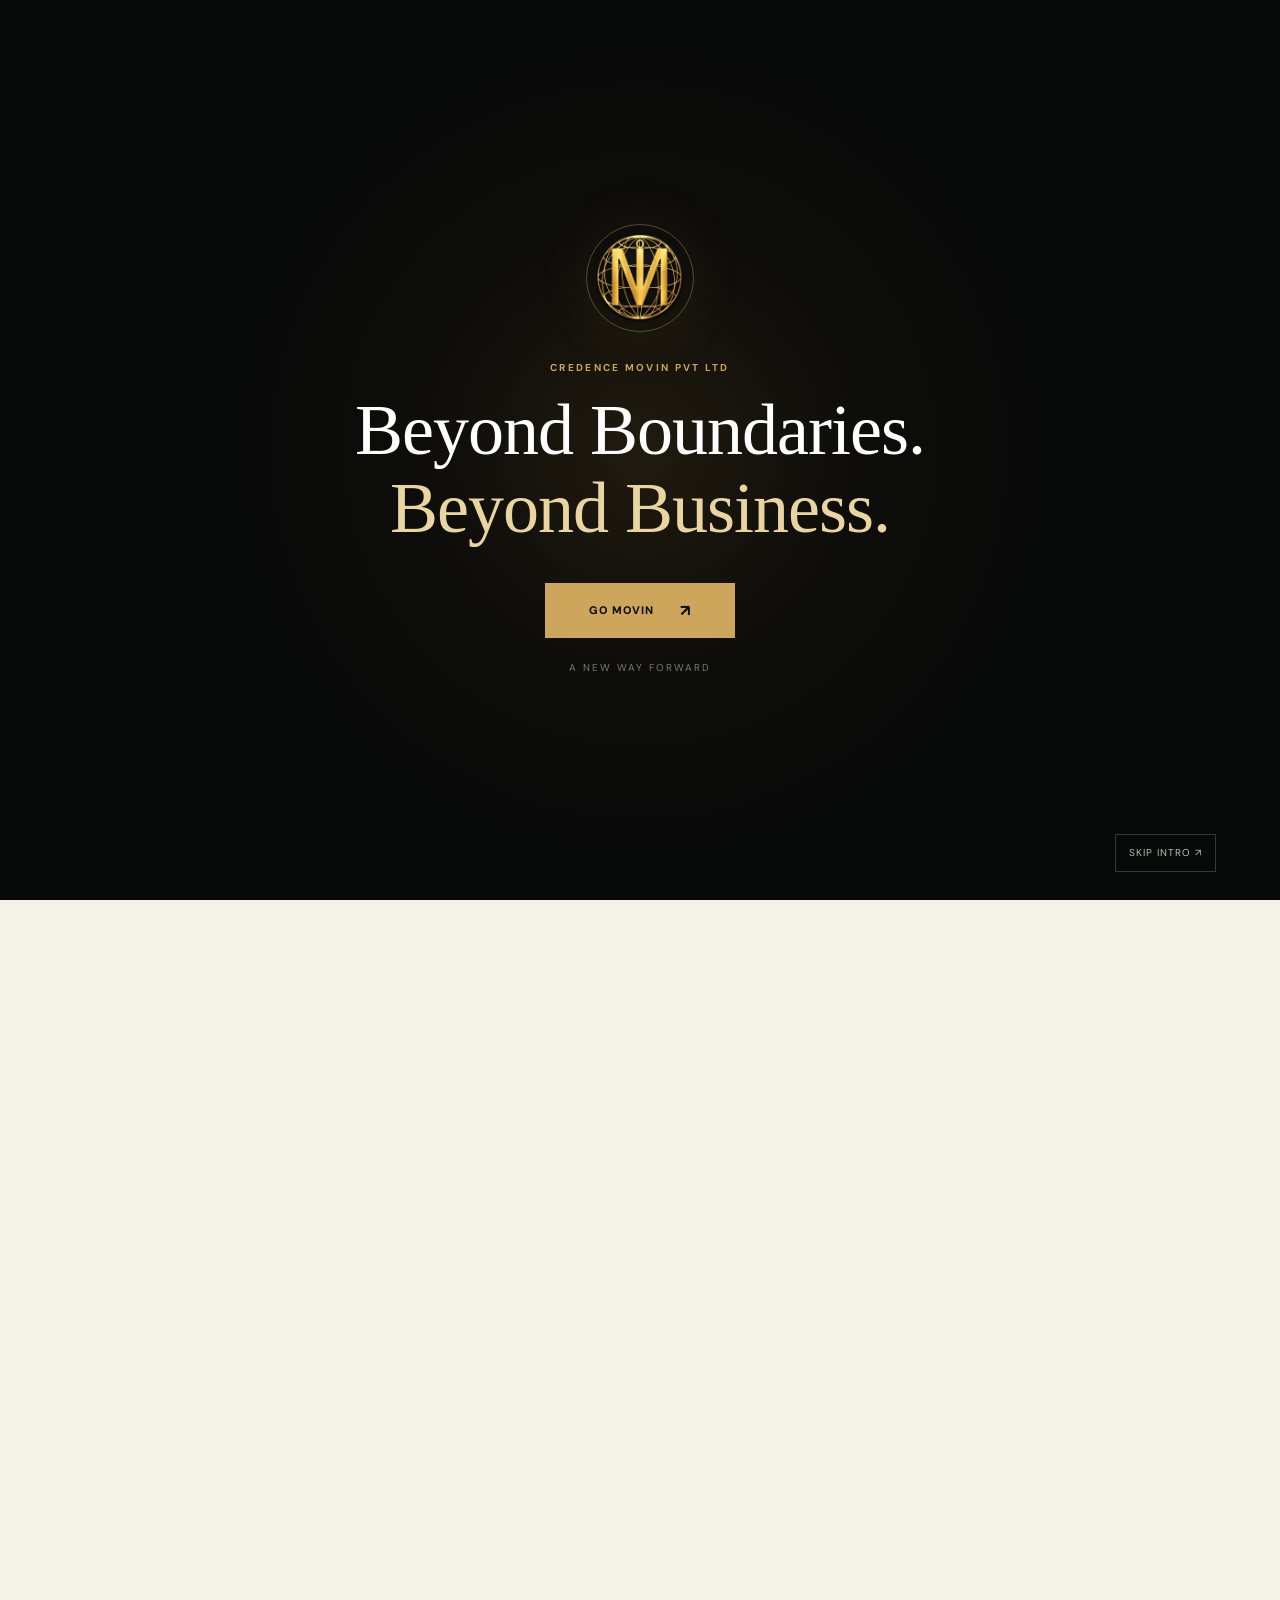
==== commit f6d8f6b3: "Complete MOVIN enquiry form fields and consent" ====
--- a/index.html
+++ b/index.html
@@ -61,7 +61,7 @@
       <p class="content-note">Leadership messages above are draft placeholders for client approval. Replace with approved statements before launch.</p>
     </div></section>
     <section class="contact-section" id="contact"><div class="container contact-grid"><div class="contact-copy"><p class="eyebrow">05 / START A CONVERSATION</p><h2>Have a move<br>in mind?</h2><p>Tell us what you are looking for. Our team can direct your enquiry to the right business vertical.</p><div class="contact-detail"><span>CALL OR WHATSAPP</span><a href="tel:+919990661376">+91 99906 61376 ↗</a></div><div class="contact-detail"><span>EMAIL</span><a href="mailto:work.movin@gmail.com">work.movin@gmail.com ↗</a></div><div class="contact-detail"><span>LOCATION</span><p>Greater Noida, Uttar Pradesh 201308</p></div></div>
-      <form class="lead-form" id="leadForm"><div class="form-heading"><span>YOUR ENQUIRY</span><b>Let’s get you moving.</b></div><label>Full name<input name="name" required autocomplete="name" placeholder="Enter your name"></label><div class="form-two"><label>Phone number<input name="phone" required type="tel" autocomplete="tel" placeholder="+91"></label><label>Email address<input name="email" type="email" autocomplete="email" placeholder="you@example.com"></label></div><label>I'm interested in<select name="service" required><option value="">Choose a vertical</option><option>Real Estate</option><option>Transportation</option><option>Manpower</option><option>Hospitality</option><option>Machinery &amp; Technology</option><option>General enquiry</option></select></label><label>Destination (optional)<select name="destination"><option value="">Choose a location</option><option>Noida</option><option>Greater Noida</option><option>Ayodhya</option><option>Dholera</option><option>Gurugram</option><option>Dubai</option><option>Other</option></select></label><label>Tell us a little more<textarea name="message" rows="3" placeholder="What can we help you with?"></textarea></label><button class="btn btn-gold form-submit" type="submit">Send enquiry <span>↗</span></button><p class="form-status" id="formStatus" role="status">Your information will be used to respond to your enquiry.</p></form>
+      <form class="lead-form" id="leadForm"><div class="form-heading"><span>YOUR ENQUIRY</span><b>Let’s get you moving.</b></div><label>Full name<input name="name" required autocomplete="name" placeholder="Enter your name"></label><div class="form-two"><label>Phone number<input name="phone" required type="tel" autocomplete="tel" placeholder="+91"></label><label>Email address<input name="email" type="email" autocomplete="email" placeholder="you@example.com"></label></div><label>I'm interested in<select name="service" required><option value="">Choose a vertical</option><option>Real Estate</option><option>Transportation</option><option>Manpower</option><option>Hospitality</option><option>Machinery &amp; Technology</option><option>General enquiry</option></select></label><label>Destination (optional)<select name="destination"><option value="">Choose a location</option><option>Noida</option><option>Greater Noida</option><option>Ayodhya</option><option>Dholera</option><option>Gurugram</option><option>Dubai</option><option>Other</option></select></label><label>Nature of requirement<input name="requirement" placeholder="e.g. buying, leasing, staffing, transport, sourcing"></label><label>Estimated budget (optional)<input name="budget" placeholder="Enter an approximate budget, if applicable"></label><label>Tell us a little more<textarea name="message" rows="3" placeholder="Share your requirement and useful details"></textarea></label><label class="consent-label"><input type="checkbox" name="consent" value="Yes" required> I agree to be contacted by MOVIN regarding this enquiry.</label><button class="btn btn-gold form-submit" type="submit">Send enquiry <span>↗</span></button><p class="form-status" id="formStatus" role="status">Your information will be used to respond to your enquiry.</p></form>
     </div></section>
   </main>
   <footer class="site-footer"><div class="container footer-main"><a class="brand footer-brand" href="index.html"><img src="logo.jpg" alt="Movin Realty logo"><span><b>MOVIN REALTY</b><small>CREDENCE MOVIN PVT LTD</small></span></a><p>Every move has a purpose.<br>Let’s find your next one.</p><div class="footer-links"><a href="#verticals">Verticals</a><a href="#destinations">Destinations</a><a href="#leadership">Leadership</a><a href="#contact">Contact</a></div></div><div class="container footer-bottom"><span>© <span id="year">2026</span> Credence Movin Pvt Ltd. All rights reserved.</span><span>Designed with purpose · <b>Movin Realty</b></span></div></footer>
--- a/styles.css
+++ b/styles.css
@@ -9,3 +9,5 @@
 @keyframes heroReveal{from{opacity:0;transform:translateY(22px);filter:blur(5px)}to{opacity:1;transform:translateY(0);filter:blur(0)}}@keyframes introEnter{from{opacity:0;transform:translateY(35px) scale(.97);filter:blur(8px)}to{opacity:1;transform:translateY(0) scale(1);filter:blur(0)}}@keyframes markFloat{0%,100%{transform:translateY(0)}50%{transform:translateY(-7px)}}@keyframes glowPulse{0%,100%{opacity:.65;transform:translate(-50%,-50%) scale(.9)}50%{opacity:1;transform:translate(-50%,-50%) scale(1.08)}}
 @media(max-width:720px){.hero-controls{gap:8px}.hero-auto-label{font-size:7px}.hero-dots button{width:12px}.hero-dots button.active{width:24px}.hero-photo-frame{inset:10px 10px 28px}.hero-image-counter{font-size:8px}}
 @media(prefers-reduced-motion:reduce){.intro-mark,.intro-glow{animation:none}.hero-slide-copy{animation:none}}
+
+.portfolio-tags{display:flex;flex-wrap:wrap;gap:12px;margin:26px 0}.portfolio-tags span{border:1px solid #cda65b66;background:#fffdf8;padding:13px 17px;color:#34352f;font-size:11px;letter-spacing:.35px}.story-copy h3{font:normal 24px Georgia,serif;margin:24px 0 8px;color:#9b783a}.story-copy h3:first-child{margin-top:0}.content-note{font-size:11px;line-height:1.8;color:#8a867c;border-left:2px solid var(--gold);padding:10px 14px;margin-top:20px;background:#cda65b0b}.hero-auto-label{white-space:nowrap}
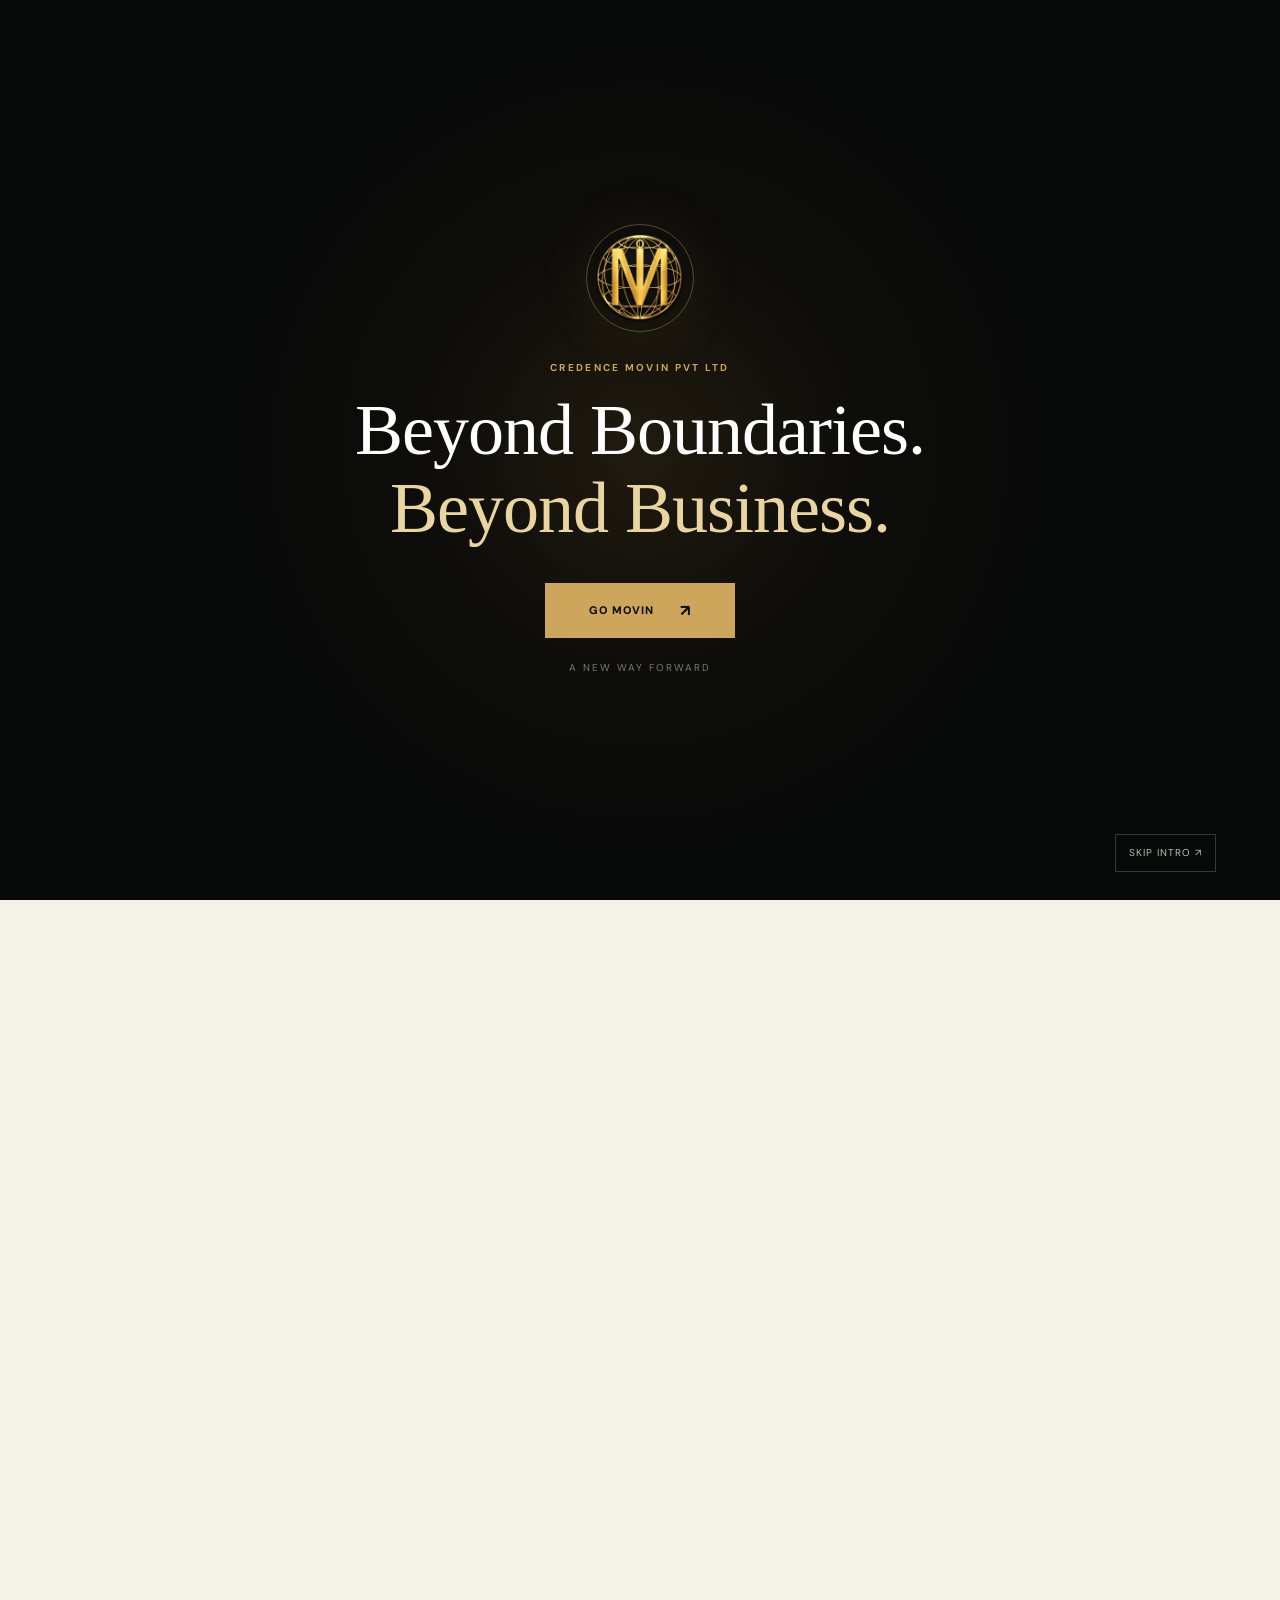
==== commit b2996d3c: "Remove unavailable intro audio asset reference" ====
--- a/index.html
+++ b/index.html
@@ -8,12 +8,12 @@
 </head>
 <body class="intro-pending">
 <div class="intro" id="intro" aria-label="Movin Realty introduction">
-  <div class="intro-glow"></div><audio id="movinIntroAudio" preload="auto" src="assets/Animation-Horizontal-1.mp3"></audio><div class="intro-content">
+  <div class="intro-glow"></div><div class="intro-content">
     <div class="intro-mark"><img src="logo.jpg" alt="Movin Realty logo"></div>
     <p class="eyebrow">CREDENCE MOVIN PVT LTD</p><h1>Beyond Boundaries.<br><em>Beyond Business.</em></h1>
     <button class="btn btn-gold intro-enter" id="goMovin">GO MOVIN <span>↗</span></button>
     <p class="intro-hint">A new way forward</p>
-  </div><button class="sound-toggle" id="soundToggle" type="button" aria-pressed="false" aria-label="Toggle intro sound">♪ Sound off</button>
+  </div>
   <button class="skip-intro" id="skipIntro" type="button">Skip intro ↗</button>
 </div>
 <div id="site" class="site-shell">
--- a/styles.css
+++ b/styles.css
@@ -11,3 +11,5 @@
 @media(prefers-reduced-motion:reduce){.intro-mark,.intro-glow{animation:none}.hero-slide-copy{animation:none}}
 
 .portfolio-tags{display:flex;flex-wrap:wrap;gap:12px;margin:26px 0}.portfolio-tags span{border:1px solid #cda65b66;background:#fffdf8;padding:13px 17px;color:#34352f;font-size:11px;letter-spacing:.35px}.story-copy h3{font:normal 24px Georgia,serif;margin:24px 0 8px;color:#9b783a}.story-copy h3:first-child{margin-top:0}.content-note{font-size:11px;line-height:1.8;color:#8a867c;border-left:2px solid var(--gold);padding:10px 14px;margin-top:20px;background:#cda65b0b}.hero-auto-label{white-space:nowrap}
+
+.consent-label{display:flex!important;flex-direction:row!important;align-items:flex-start;gap:10px;font-size:10px!important;line-height:1.6;color:#c8c7bf}.consent-label input{width:15px!important;height:15px;flex:0 0 15px;margin-top:2px;accent-color:#cda65b}
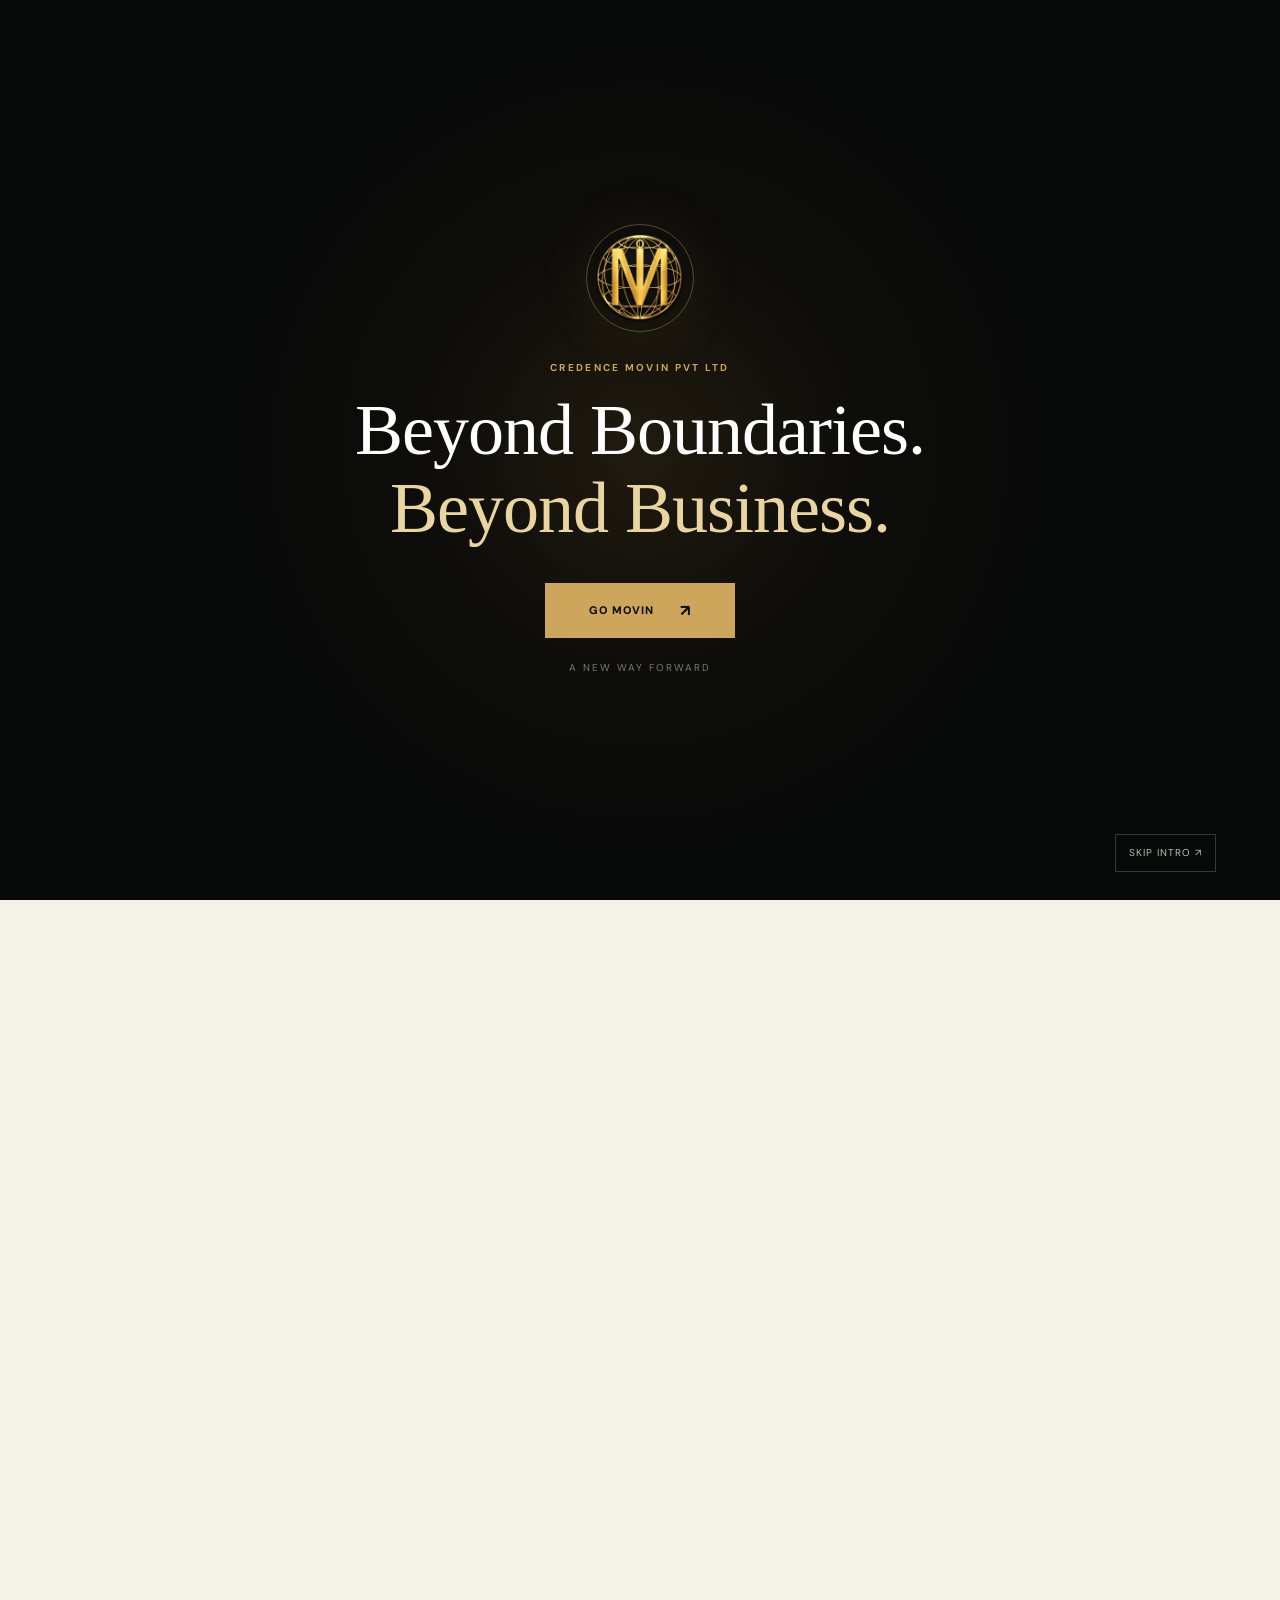
==== commit 4c607a6b: "Keep MOVIN headline fixed and add rotating vertical title" ====
--- a/index.html
+++ b/index.html
@@ -2,7 +2,7 @@
 <html lang="en">
 <head>
 <meta charset="utf-8"><meta name="viewport" content="width=device-width,initial-scale=1">
-<meta name="description" content="Movin Realty by Credence Movin Pvt Ltd — explore real estate, transportation, manpower, hospitality, machinery and technology services across key destinations.">
+<meta name="description" content="MOVIN by Credence Movin Private Limited — one ecosystem connecting real estate, transportation, manpower, hospitality, machinery and technology opportunities.">
 <meta name="theme-color" content="#080909"><title>Movin Realty | MOVIN | Beyond Boundaries. Beyond Business.</title>
 <link rel="preconnect" href="https://images.unsplash.com"><link rel="stylesheet" href="styles.css">
 </head>
@@ -27,7 +27,7 @@
   <main>
     <section class="hero">
       <div class="hero-backdrop"></div><div class="hero-backdrop hero-backdrop-next"></div><div class="hero-shade"></div><div class="container hero-grid">
-        <div class="hero-copy"><p class="eyebrow"><span></span> <span id="heroEyebrow">BUILT AROUND WHAT MOVES YOU</span></p><div class="hero-slide-copy" id="heroSlideCopy"><p class="hero-kicker">01 / OUR BUSINESS VERTICALS</p><h1 id="heroTitle">Beyond Boundaries.<br><em>Beyond Business.</em></h1><p class="hero-lede" id="heroDescription">From places and properties to people, movement and possibilities — discover the services and destinations that move business forward.</p><div class="hero-actions"><a class="btn btn-gold" id="heroExplore" href="#verticals">Explore Movin <span>↗</span></a><a class="text-button" href="#about">Discover our story <span>↓</span></a></div></div><div class="hero-meta"><span><b id="heroCount">01</b> <span id="heroCategory">Real Estate</span></span><span class="meta-rule"></span><span>05 Business verticals</span></div><div class="hero-controls"><button id="heroPrev" aria-label="Previous vertical">←</button><div class="hero-dots" id="heroDots"><button class="active" aria-label="Show Real Estate"></button><button aria-label="Show Transportation"></button><button aria-label="Show Manpower"></button><button aria-label="Show Hospitality"></button><button aria-label="Show Machinery and Technology"></button></div><button id="heroNext" aria-label="Next vertical">→</button><span class="hero-auto-label">AUTO DISCOVERY / 05</span></div></div><div class="hero-visual"><div class="hero-photo" id="heroPhoto"></div><div class="hero-photo-frame"></div><div class="hero-stamp"><span id="heroStampTop">PLACES & PROPERTY</span><b id="heroStampTitle">REAL ESTATE</b><i id="heroStampIndex">MR / 01</i></div><div class="vertical-label">MOVIN REALTY · CREDENCE MOVIN</div><div class="hero-image-counter" id="heroImageCounter">01 — 05</div></div>
+        <div class="hero-copy"><p class="eyebrow"><span></span> <span id="heroEyebrow">BUILT AROUND WHAT MOVES YOU</span></p><div class="hero-slide-copy" id="heroSlideCopy"><p class="hero-kicker">01 / OUR BUSINESS VERTICALS</p><h1 id="heroTitle">Beyond Boundaries.<br><em>Beyond Business.</em></h1><p class="hero-vertical-title" id="heroVerticalTitle">Real Estate</p><p class="hero-lede" id="heroDescription">From places and properties to people, movement and possibilities — discover the services and destinations that move business forward.</p><div class="hero-actions"><a class="btn btn-gold" id="heroExplore" href="#verticals">Explore Movin <span>↗</span></a><a class="text-button" href="#about">Discover our story <span>↓</span></a></div></div><div class="hero-meta"><span><b id="heroCount">01</b> <span id="heroCategory">Real Estate</span></span><span class="meta-rule"></span><span>05 Business verticals</span></div><div class="hero-controls"><button id="heroPrev" aria-label="Previous vertical">←</button><div class="hero-dots" id="heroDots"><button class="active" aria-label="Show Real Estate"></button><button aria-label="Show Transportation"></button><button aria-label="Show Manpower"></button><button aria-label="Show Hospitality"></button><button aria-label="Show Machinery and Technology"></button></div><button id="heroNext" aria-label="Next vertical">→</button><span class="hero-auto-label">AUTO DISCOVERY / 05</span></div></div><div class="hero-visual"><div class="hero-photo" id="heroPhoto"></div><div class="hero-photo-frame"></div><div class="hero-stamp"><span id="heroStampTop">PLACES & PROPERTY</span><b id="heroStampTitle">REAL ESTATE</b><i id="heroStampIndex">MR / 01</i></div><div class="vertical-label">MOVIN REALTY · CREDENCE MOVIN</div><div class="hero-image-counter" id="heroImageCounter">01 — 05</div></div>
       </div><a class="scroll-cue" href="#verticals">SCROLL TO EXPLORE <span>↓</span></a>
     </section>
     <section class="ticker" aria-label="Movin services"><div class="ticker-track"><span>REAL ESTATE</span><i>✳</i><span>TRANSPORTATION</span><i>✳</i><span>MANPOWER</span><i>✳</i><span>HOSPITALITY</span><i>✳</i><span>MACHINERY &amp; TECHNOLOGY</span><i>✳</i><span>REAL ESTATE</span><i>✳</i><span>TRANSPORTATION</span><i>✳</i><span>MANPOWER</span><i>✳</i></div></section>
--- a/styles.css
+++ b/styles.css
@@ -13,3 +13,5 @@
 .portfolio-tags{display:flex;flex-wrap:wrap;gap:12px;margin:26px 0}.portfolio-tags span{border:1px solid #cda65b66;background:#fffdf8;padding:13px 17px;color:#34352f;font-size:11px;letter-spacing:.35px}.story-copy h3{font:normal 24px Georgia,serif;margin:24px 0 8px;color:#9b783a}.story-copy h3:first-child{margin-top:0}.content-note{font-size:11px;line-height:1.8;color:#8a867c;border-left:2px solid var(--gold);padding:10px 14px;margin-top:20px;background:#cda65b0b}.hero-auto-label{white-space:nowrap}
 
 .consent-label{display:flex!important;flex-direction:row!important;align-items:flex-start;gap:10px;font-size:10px!important;line-height:1.6;color:#c8c7bf}.consent-label input{width:15px!important;height:15px;flex:0 0 15px;margin-top:2px;accent-color:#cda65b}
+
+.subpage-services{padding-left:19px;margin:22px 0 28px;color:#686a62;font-size:13px;line-height:2}.subpage-services li{padding:5px 0;border-bottom:1px solid #dedbd2}.subpage-grid h2{font-family:Georgia,serif;font-weight:400}
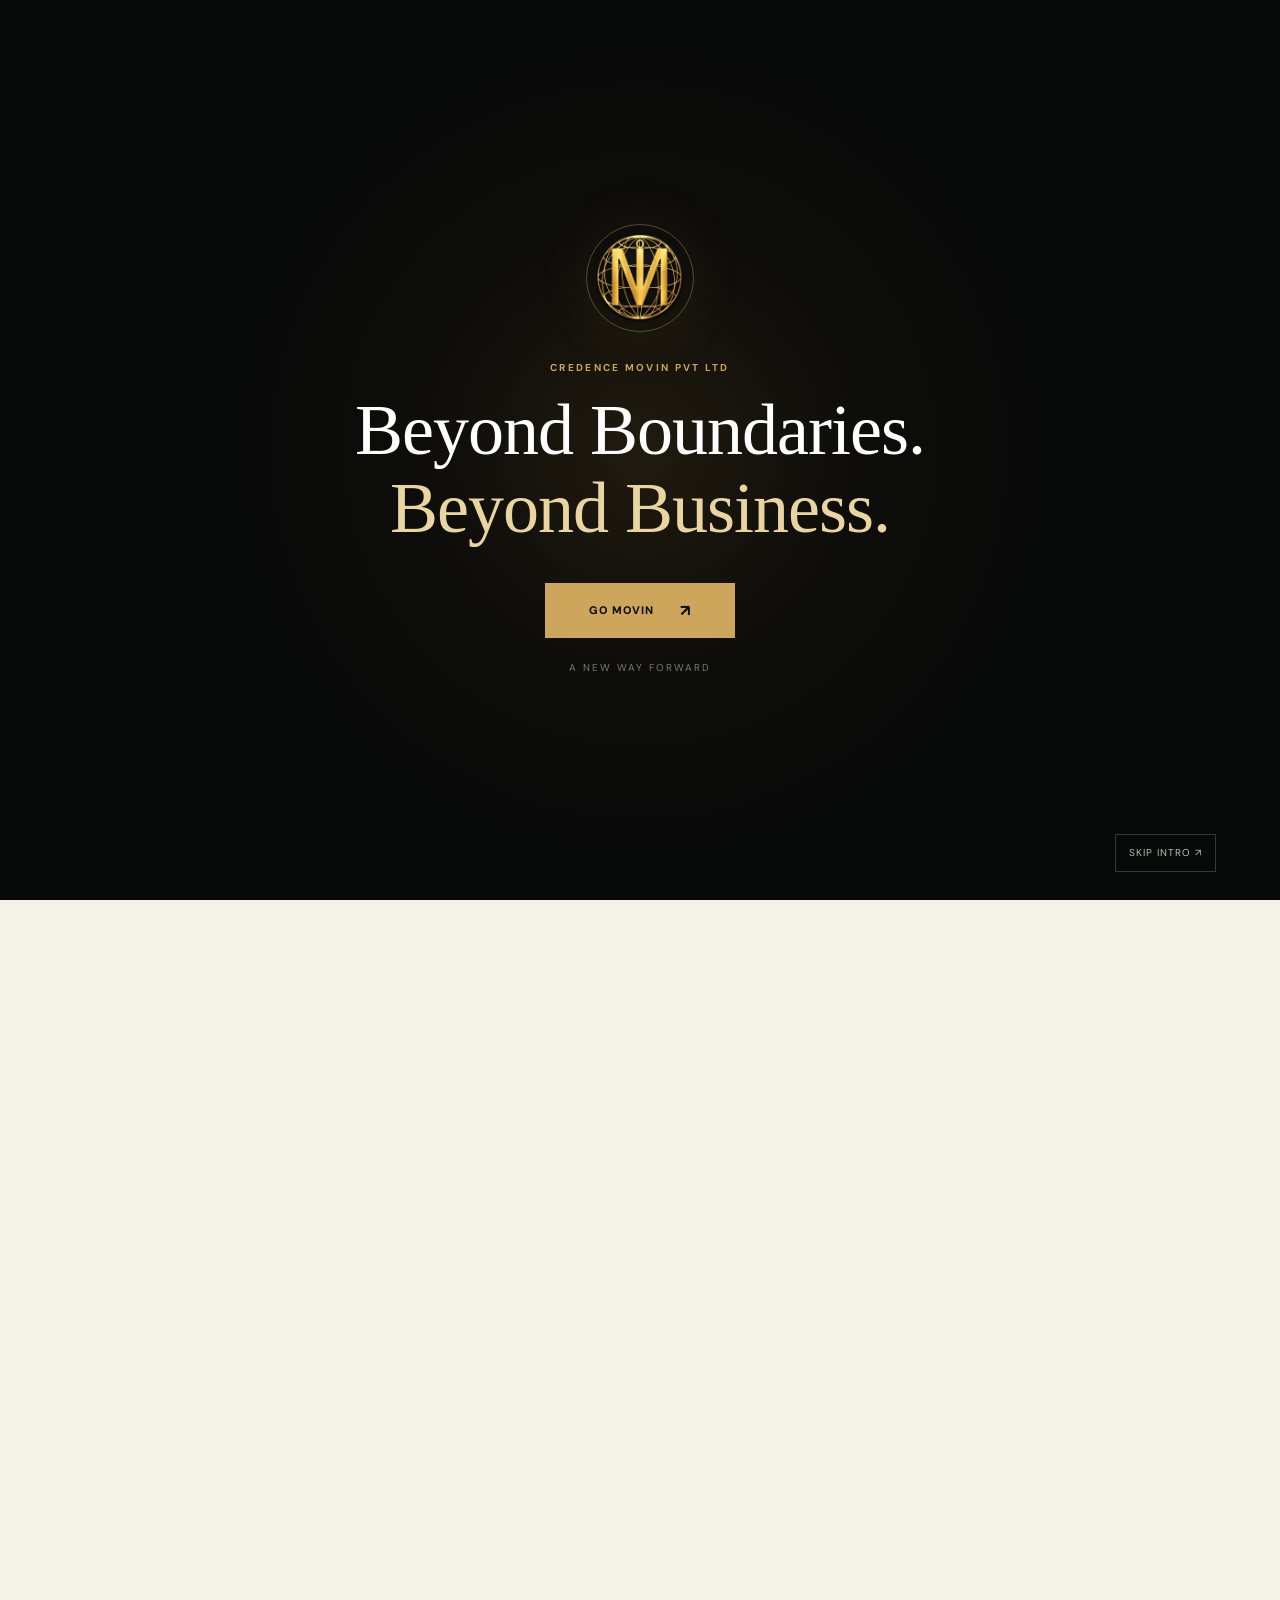
==== commit 8b7973e2: "Rebuild MOVIN hero to match premium showcase concept" ====
--- a/index.html
+++ b/index.html
@@ -25,11 +25,28 @@
     <a class="nav-cta" href="#contact">Let’s Talk <span>↗</span></a>
   </div></header>
   <main>
-    <section class="hero">
-      <div class="hero-backdrop"></div><div class="hero-backdrop hero-backdrop-next"></div><div class="hero-shade"></div><div class="container hero-grid">
-        <div class="hero-copy"><p class="eyebrow"><span></span> <span id="heroEyebrow">BUILT AROUND WHAT MOVES YOU</span></p><div class="hero-slide-copy" id="heroSlideCopy"><p class="hero-kicker">01 / OUR BUSINESS VERTICALS</p><h1 id="heroTitle">Beyond Boundaries.<br><em>Beyond Business.</em></h1><p class="hero-vertical-title" id="heroVerticalTitle">Real Estate</p><p class="hero-lede" id="heroDescription">From places and properties to people, movement and possibilities — discover the services and destinations that move business forward.</p><div class="hero-actions"><a class="btn btn-gold" id="heroExplore" href="#verticals">Explore Movin <span>↗</span></a><a class="text-button" href="#about">Discover our story <span>↓</span></a></div></div><div class="hero-meta"><span><b id="heroCount">01</b> <span id="heroCategory">Real Estate</span></span><span class="meta-rule"></span><span>05 Business verticals</span></div><div class="hero-controls"><button id="heroPrev" aria-label="Previous vertical">←</button><div class="hero-dots" id="heroDots"><button class="active" aria-label="Show Real Estate"></button><button aria-label="Show Transportation"></button><button aria-label="Show Manpower"></button><button aria-label="Show Hospitality"></button><button aria-label="Show Machinery and Technology"></button></div><button id="heroNext" aria-label="Next vertical">→</button><span class="hero-auto-label">AUTO DISCOVERY / 05</span></div></div><div class="hero-visual"><div class="hero-photo" id="heroPhoto"></div><div class="hero-photo-frame"></div><div class="hero-stamp"><span id="heroStampTop">PLACES & PROPERTY</span><b id="heroStampTitle">REAL ESTATE</b><i id="heroStampIndex">MR / 01</i></div><div class="vertical-label">MOVIN REALTY · CREDENCE MOVIN</div><div class="hero-image-counter" id="heroImageCounter">01 — 05</div></div>
-      </div><a class="scroll-cue" href="#verticals">SCROLL TO EXPLORE <span>↓</span></a>
-    </section>
+    <section class="hero movin-showcase" id="home">
+  <div class="showcase-bg"></div><div class="showcase-overlay"></div>
+  <div class="container showcase-main">
+    <div class="showcase-copy">
+      <p class="showcase-eyebrow"><span></span> ONE ECOSYSTEM. MULTIPLE OPPORTUNITIES.</p>
+      <h1>Beyond Boundaries.<br><em>Beyond Business.</em></h1>
+      <p class="showcase-subline">Connecting people, businesses and possibilities.</p>
+      <div class="showcase-actions"><a class="btn btn-gold" href="#verticals">Explore Our Verticals <span>↗</span></a><a class="showcase-secondary" href="#about"><span class="play-mark">▶</span> Discover Our Journey</a></div>
+      <div class="showcase-controls"><button type="button" id="heroPrev" aria-label="Previous vertical">‹</button><div class="hero-dots" id="heroDots"><button class="active" aria-label="Real Estate"></button><button aria-label="Transportation"></button><button aria-label="Manpower"></button><button aria-label="Hospitality"></button><button aria-label="Machinery and Technology"></button></div><button type="button" id="heroNext" aria-label="Next vertical">›</button><span>VERTICALS / 05</span></div>
+    </div>
+    <div class="showcase-carousel-wrap">
+      <div class="showcase-carousel-viewport"><div class="showcase-carousel-track" id="heroCardTrack"></div></div>
+      <div class="showcase-carousel-hint"><span>EXPLORE OUR BUSINESS VERTICALS</span><span class="hint-line"></span><span id="heroCardCounter">01 / 05</span></div>
+    </div>
+  </div>
+  <div class="showcase-bottom"><div class="container showcase-bottom-inner">
+    <div class="showcase-proof"><span class="proof-icon">✧</span><span>Building opportunities<br><b>together</b></span></div>
+    <i></i><div class="showcase-proof"><span class="proof-icon">◎</span><span>Across key destinations<br><b>in India & beyond</b></span></div>
+    <i></i><div class="showcase-proof"><span class="proof-icon">↗</span><span>Driving growth<br><b>across industries</b></span></div>
+    <a class="showcase-scroll" href="#verticals"><span>↓</span> SCROLL TO EXPLORE</a>
+  </div></div>
+</section>
     <section class="ticker" aria-label="Movin services"><div class="ticker-track"><span>REAL ESTATE</span><i>✳</i><span>TRANSPORTATION</span><i>✳</i><span>MANPOWER</span><i>✳</i><span>HOSPITALITY</span><i>✳</i><span>MACHINERY &amp; TECHNOLOGY</span><i>✳</i><span>REAL ESTATE</span><i>✳</i><span>TRANSPORTATION</span><i>✳</i><span>MANPOWER</span><i>✳</i></div></section>
     <section class="section vertical-section" id="verticals"><div class="container">
       <div class="section-intro"><div><p class="eyebrow">01 / WHAT MOVES US</p><h2>Five verticals.<br><em>One forward vision.</em></h2></div><div class="intro-aside"><p>Explore our business areas and find the right team for your next move.</p><div class="carousel-controls"><button class="carousel-arrow" id="verticalPrev" aria-label="Previous services">←</button><button class="carousel-arrow" id="verticalNext" aria-label="Next services">→</button></div></div></div>
--- a/styles.css
+++ b/styles.css
@@ -15,3 +15,37 @@
 .consent-label{display:flex!important;flex-direction:row!important;align-items:flex-start;gap:10px;font-size:10px!important;line-height:1.6;color:#c8c7bf}.consent-label input{width:15px!important;height:15px;flex:0 0 15px;margin-top:2px;accent-color:#cda65b}
 
 .subpage-services{padding-left:19px;margin:22px 0 28px;color:#686a62;font-size:13px;line-height:2}.subpage-services li{padding:5px 0;border-bottom:1px solid #dedbd2}.subpage-grid h2{font-family:Georgia,serif;font-weight:400}
+
+/* MOVIN premium hero refinement */
+.hero{min-height:760px;background:#080a09}
+.hero-backdrop{background-size:cover;background-position:center 46%;filter:saturate(.78);transition:background-image .45s ease,opacity .45s ease}
+.hero-grid{grid-template-columns:minmax(0,1fr) minmax(360px,.92fr);gap:clamp(35px,6vw,88px);padding:88px 0 96px;max-width:1320px}
+.hero-copy{max-width:650px;position:relative;z-index:2}
+.hero-copy .eyebrow{color:#d4b77a;letter-spacing:2.2px;font-size:9px;margin-bottom:25px}
+.hero h1{font-size:clamp(46px,5.6vw,76px);line-height:1.03;letter-spacing:-2.8px;max-width:650px;margin-bottom:18px;text-wrap:balance}
+.hero h1 em{font-style:normal;color:#d3b16c}
+.hero-vertical-title{font:normal clamp(23px,2.4vw,34px)/1.15 var(--serif);color:#f2e8d4;margin:0 0 20px;letter-spacing:.2px;min-height:39px}
+.hero-vertical-title:before{content:'CURRENTLY EXPLORING';display:block;font:700 8px/1.5 var(--sans);letter-spacing:2px;color:#b39a68;margin-bottom:7px}
+.hero-vertical-title.is-changing{animation:movinVerticalReveal .38s ease both}
+@keyframes movinVerticalReveal{from{opacity:0;transform:translateY(7px)}to{opacity:1;transform:translateY(0)}}
+.hero-lede{max-width:470px;color:#c5c5bd;font-size:13px;line-height:1.85}
+.hero-actions{margin-top:29px;gap:25px}
+.hero-visual{min-height:485px;max-width:590px;width:100%;justify-self:end}
+.hero-photo{inset:0 28px 28px 0;background-position:center;background-size:cover;border:1px solid #d3b87570;box-shadow:0 25px 70px #0008;transition:opacity .35s ease,transform .6s ease}
+.hero-photo.is-changing{opacity:.42;transform:scale(.985)}
+.hero-photo:after{inset:14px;border-color:#ffffff42}
+.hero-photo-frame{position:absolute;inset:18px 10px 10px 18px;border:1px solid #d0ad6850;pointer-events:none}
+.hero-stamp{left:-22px;bottom:0;min-width:230px;padding:20px 24px;box-shadow:0 14px 35px #0005}
+.hero-stamp b{font-size:23px;letter-spacing:.3px}
+.hero-meta{margin-top:42px}
+.hero-controls{margin-top:30px;gap:11px}
+.hero-controls button{width:34px;height:34px;border:1px solid #ffffff45;background:#ffffff08;color:#f5f0e7;transition:.2s}
+.hero-controls button:hover,.hero-controls button.active{border-color:#c9a45f;background:#c9a45f;color:#10110f}
+.hero-dots{display:flex;gap:7px;margin:0 4px}
+.hero-dots button{width:19px;height:2px;min-height:2px;padding:0;border:0;background:#777970}
+.hero-dots button.active{width:34px;background:#d6b36d}
+.hero-auto-label{font-size:8px;letter-spacing:1.6px;color:#a8a79e;margin-left:8px}
+.hero-image-counter{position:absolute;right:42px;bottom:42px;color:#f1e6d0;font-size:9px;letter-spacing:2px}
+@media(max-width:900px){.hero{min-height:unset}.hero-grid{grid-template-columns:1fr;gap:38px;padding:75px 0 90px}.hero-copy{max-width:700px}.hero-visual{min-height:410px;max-width:680px;justify-self:center;width:100%}.hero-stamp{left:0}.hero-meta{margin-top:32px}}
+@media(max-width:560px){.hero-grid{padding:58px 0 78px;gap:29px}.hero h1{font-size:clamp(42px,12vw,58px);letter-spacing:-1.7px}.hero-vertical-title{font-size:25px}.hero-visual{min-height:320px}.hero-photo{inset:0 14px 20px 0}.hero-stamp{min-width:180px;padding:15px 18px}.hero-stamp b{font-size:19px}.hero-controls{flex-wrap:wrap}.hero-auto-label{width:100%;margin:7px 0 0 2px}.hero-image-counter{right:25px;bottom:32px}}
+@media(prefers-reduced-motion:reduce){.hero-vertical-title.is-changing{animation:none}.hero-photo,.hero-backdrop{transition:none}}
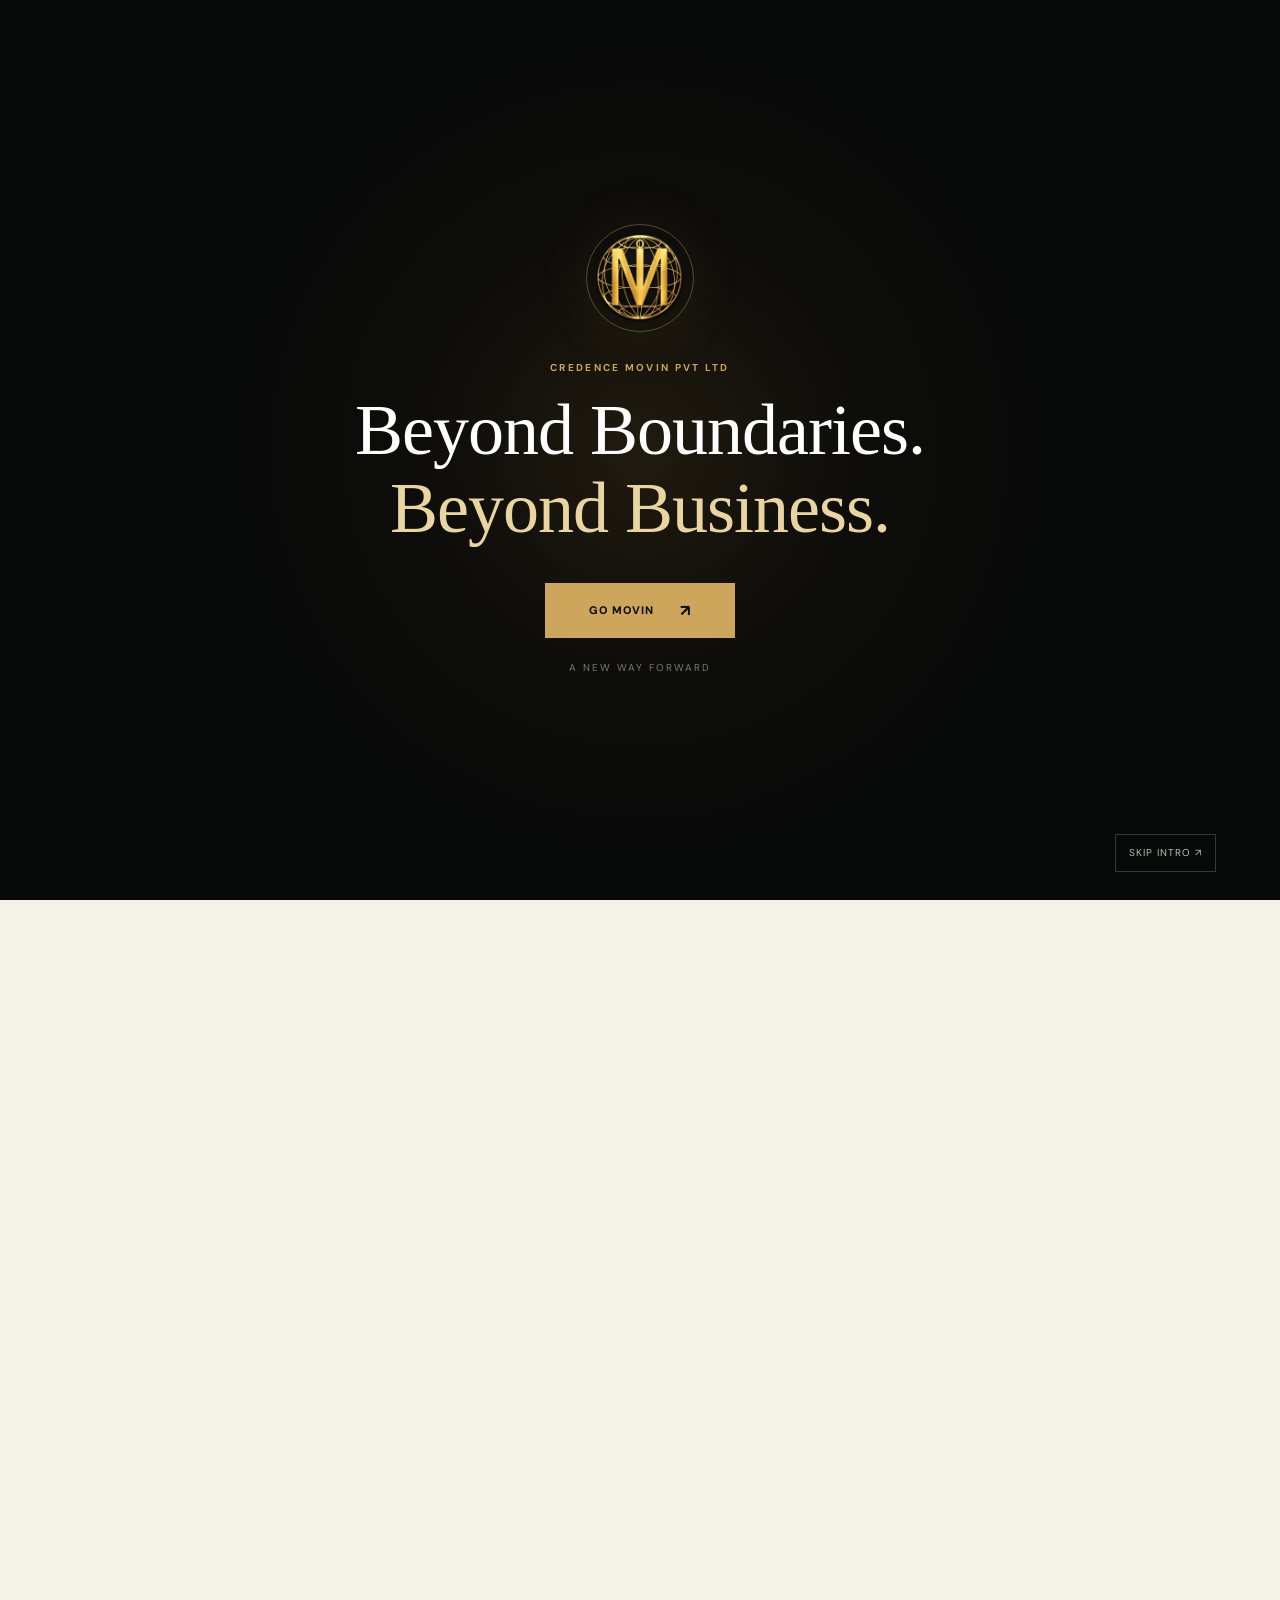
==== commit 81d0303d: "Update index.html" ====
--- a/index.html
+++ b/index.html
@@ -63,7 +63,7 @@
       <div class="destination-track" id="destinationTrack">
         <a class="destination-card destination-feature" href="destination.html?place=noida"><img src="https://images.unsplash.com/photo-1519501025264-65ba15a82390?auto=format&fit=crop&w=1200&q=85" alt="Noida city skyline at dusk"><span class="dest-index">01 / INDIA</span><div class="destination-copy"><small>URBAN ENERGY</small><h3>Noida</h3><span class="dest-link">Explore destination ↗</span></div></a>
         <a class="destination-card" href="destination.html?place=greater-noida"><img src="https://images.unsplash.com/photo-1486406146926-c627a92ad1ab?auto=format&fit=crop&w=900&q=82" alt="Modern commercial buildings in Greater Noida"><span class="dest-index">02 / INDIA</span><div class="destination-copy"><small>ROOM TO GROW</small><h3>Greater Noida</h3><span class="dest-link">Explore destination ↗</span></div></a>
-        <a class="destination-card" href="destination.html?place=ayodhya"><img src="https://images.unsplash.com/photo-1606293926075-69a00db199d5?auto=format&fit=crop&w=900&q=82" alt="Traditional Indian temple architecture"><span class="dest-index">03 / INDIA</span><div class="destination-copy"><small>HERITAGE & CULTURE</small><h3>Ayodhya</h3><span class="dest-link">Explore destination ↗</span></div></a>
+        <a class="destination-card" href="destination.html?place=ayodhya"><img src="https://wallpaperbat.com/img/122087832-ayodhya-ram-temple-inauguration-time.jpg?auto=format&fit=crop&w=900&q=82" alt="Traditional Indian temple architecture"><span class="dest-index">03 / INDIA</span><div class="destination-copy"><small>HERITAGE & CULTURE</small><h3>Ayodhya</h3><span class="dest-link">Explore destination ↗</span></div></a>
         <a class="destination-card" href="destination.html?place=dholera"><img src="https://images.unsplash.com/photo-1511818966892-d7d671e672a2?auto=format&fit=crop&w=900&q=82" alt="Contemporary planned city architecture"><span class="dest-index">04 / INDIA</span><div class="destination-copy"><small>FUTURE-FOCUSED</small><h3>Dholera</h3><span class="dest-link">Explore destination ↗</span></div></a>
         <a class="destination-card" href="destination.html?place=gurugram"><img src="https://images.unsplash.com/photo-1487958449943-2429e8be8625?auto=format&fit=crop&w=900&q=82" alt="Modern architecture in Gurugram"><span class="dest-index">05 / INDIA</span><div class="destination-copy"><small>BUSINESS & LIFESTYLE</small><h3>Gurugram</h3><span class="dest-link">Explore destination ↗</span></div></a>
         <a class="destination-card" href="destination.html?place=dubai"><img src="https://images.unsplash.com/photo-1512453979798-5ea266f8880c?auto=format&fit=crop&w=900&q=82" alt="Dubai skyline at twilight"><span class="dest-index">06 / UAE</span><div class="destination-copy"><small>GLOBAL PERSPECTIVE</small><h3>Dubai</h3><span class="dest-link">Explore destination ↗</span></div></a>
@@ -85,4 +85,4 @@
   <a class="floating-wa" href="https://wa.me/919990661376?text=Hello%20Movin%20Realty%2C%20I%20have%20an%20enquiry." target="_blank" rel="noopener" aria-label="Chat with Movin Realty on WhatsApp">↗</a>
 </div>
 <script src="script.js"></script>
-</body></html>+</body></html>
--- a/styles.css
+++ b/styles.css
@@ -49,3 +49,99 @@
 @media(max-width:900px){.hero{min-height:unset}.hero-grid{grid-template-columns:1fr;gap:38px;padding:75px 0 90px}.hero-copy{max-width:700px}.hero-visual{min-height:410px;max-width:680px;justify-self:center;width:100%}.hero-stamp{left:0}.hero-meta{margin-top:32px}}
 @media(max-width:560px){.hero-grid{padding:58px 0 78px;gap:29px}.hero h1{font-size:clamp(42px,12vw,58px);letter-spacing:-1.7px}.hero-vertical-title{font-size:25px}.hero-visual{min-height:320px}.hero-photo{inset:0 14px 20px 0}.hero-stamp{min-width:180px;padding:15px 18px}.hero-stamp b{font-size:19px}.hero-controls{flex-wrap:wrap}.hero-auto-label{width:100%;margin:7px 0 0 2px}.hero-image-counter{right:25px;bottom:32px}}
 @media(prefers-reduced-motion:reduce){.hero-vertical-title.is-changing{animation:none}.hero-photo,.hero-backdrop{transition:none}}
+
+/* MOVIN cinematic showcase hero — fixed copy + full vertical-card rail */
+.movin-showcase{isolation:isolate;position:relative;display:block;min-height:790px;overflow:hidden;background:#05090d;color:#fff;padding:0}
+.showcase-bg{position:absolute;inset:0;z-index:-3;background-image:url('https://images.unsplash.com/photo-1519501025264-65ba15a82390?auto=format&fit=crop&w=2200&q=90');background-position:center 52%;background-size:cover;filter:saturate(.78)}
+.showcase-overlay{position:absolute;inset:0;z-index:-2;background:linear-gradient(90deg,#05090df7 0%,#05090de8 29%,#05090d9c 49%,#05090d42 100%),linear-gradient(0deg,#05090df2 0%,transparent 42%,#05090d75 100%)}
+.showcase-main{min-height:635px;display:grid;grid-template-columns:minmax(360px,.86fr) minmax(0,1.35fr);align-items:center;gap:36px;padding-top:76px;padding-bottom:70px;max-width:1480px}
+.showcase-copy{position:relative;z-index:2;max-width:600px;padding:25px 0}
+.showcase-eyebrow{display:flex;align-items:center;gap:12px;color:#e0c17d;font-size:9px;font-weight:700;letter-spacing:2px;margin:0 0 27px}
+.showcase-eyebrow span{display:block;width:42px;height:1px;background:#d6b36d}
+.showcase-copy h1{font:400 clamp(43px,5.2vw,76px)/1.04 var(--serif);letter-spacing:-2.6px;margin:0 0 22px;color:#f8f7f3;text-wrap:balance}
+.showcase-copy h1 em{font-style:normal;color:#e0b765}
+.showcase-subline{font-size:clamp(13px,1.35vw,18px);color:#e4e2dc;margin:0 0 34px;letter-spacing:.1px}
+.showcase-actions{display:flex;align-items:center;gap:24px;flex-wrap:wrap}
+.showcase-actions .btn{padding:16px 24px;border-radius:30px;box-shadow:0 8px 28px #c99d4540}
+.showcase-secondary{display:inline-flex;align-items:center;gap:12px;color:#f2eee6;font-size:11px}
+.play-mark{width:35px;height:35px;border:1px solid #d9b56e;border-radius:50%;display:grid;place-items:center;color:#e3bd73;font-size:10px;padding-left:2px}
+.showcase-controls{display:flex;align-items:center;gap:13px;margin-top:48px}
+.showcase-controls>button{width:35px;height:35px;border:1px solid #d7b46d88;border-radius:50%;background:#05090d66;color:white;font-size:23px;line-height:1;transition:.2s}
+.showcase-controls>button:hover{background:#d7b46d;color:#10110e}
+.showcase-controls>span{font-size:8px;letter-spacing:1.7px;color:#c8c3b8;margin-left:8px}
+.showcase-controls .hero-dots{display:flex;align-items:center;gap:8px}
+.showcase-controls .hero-dots button{height:8px;width:8px;min-height:8px;padding:0;border:0;border-radius:50%;background:#7c7d7c;transition:width .3s,background .3s}
+.showcase-controls .hero-dots button.active{width:23px;border-radius:10px;background:#e2b96b}
+.showcase-carousel-wrap{min-width:0;position:relative;padding:25px 0 45px}
+.showcase-carousel-viewport{overflow:hidden;padding:15px 0 22px;mask-image:linear-gradient(90deg,transparent 0,#000 3%,#000 97%,transparent 100%)}
+.showcase-carousel-track{display:flex;gap:12px;align-items:center;will-change:transform;transform:translate3d(0,0,0)}
+.showcase-card{position:relative;isolation:isolate;display:flex;flex:0 0 clamp(125px,13.4vw,190px);height:clamp(330px,37vw,485px);overflow:hidden;align-items:center;justify-content:flex-start;flex-direction:column;padding:30px 12px 20px;color:white;text-align:center;text-decoration:none;border:1px solid #e2c17d99;clip-path:polygon(0 5%,100% 0,100% 95%,0 100%);background:#0b1621;box-shadow:0 15px 40px #0009;transition:transform .35s,border-color .35s}
+.showcase-card:nth-child(even){transform:translateY(18px);clip-path:polygon(0 0,100% 5%,100% 100%,0 95%)}
+.showcase-card:before{content:'';position:absolute;inset:0;z-index:-2;background-image:var(--card-image);background-size:cover;background-position:center;transition:transform .7s,filter .7s;filter:saturate(.8)}
+.showcase-card:after{content:'';position:absolute;inset:0;z-index:-1;background:linear-gradient(180deg,#06101cbb 0%,#07111c54 38%,#03070bd9 100%),linear-gradient(0deg,#d1a95b20,#d1a95b00 60%)}
+.showcase-card:hover:before{transform:scale(1.07);filter:saturate(1.05)}
+.showcase-card-number{font-size:9px;letter-spacing:2px;color:#f1cf8b;align-self:flex-start}
+.showcase-card-icon{font-size:28px;line-height:1;margin-top:48px;color:#f2c979;text-shadow:0 3px 14px #000}
+.showcase-card-title{font:400 clamp(15px,1.35vw,20px)/1.2 var(--serif);text-shadow:0 2px 12px #000;margin-top:15px;max-width:150px}
+.showcase-card-cta{display:flex;align-items:center;gap:12px;margin-top:auto;font-size:7px;letter-spacing:1.6px;color:#e8d6b1}
+.showcase-card-cta b{display:grid;place-items:center;width:23px;height:23px;border:1px solid #e3c17d;border-radius:50%;font-size:11px}
+.showcase-carousel-hint{display:flex;align-items:center;gap:13px;margin:3px 7px 0;color:#cfc5b0;font-size:8px;letter-spacing:1.6px}
+.showcase-carousel-hint .hint-line{height:1px;background:#d2b16e80;flex:1}
+.showcase-carousel-hint span:last-child{color:#e7c27b}
+.showcase-bottom{position:relative;border-top:1px solid #d5b46a44;background:linear-gradient(90deg,#080c10e8,#080c10b8);box-shadow:0 -20px 60px #0004}
+.showcase-bottom:after{content:'';position:absolute;left:0;right:0;bottom:0;height:2px;background:linear-gradient(90deg,transparent,#d7b56f,#fff0c5,#d7b56f,transparent)}
+.showcase-bottom-inner{min-height:112px;display:flex;align-items:center;gap:clamp(20px,4vw,65px)}
+.showcase-proof{display:flex;align-items:center;gap:16px;color:#ddd9d0;font-size:11px;line-height:1.55;min-width:0}
+.showcase-proof b{font-weight:500;color:#fff}
+.showcase-proof .proof-icon{font-size:29px;color:#e2b96e}
+.showcase-bottom-inner>i{height:43px;width:1px;background:#d6b46d88;flex:0 0 1px}
+.showcase-scroll{margin-left:auto;white-space:nowrap;display:flex;align-items:center;gap:11px;color:#d8d2c6;font-size:8px;letter-spacing:1.5px}
+.showcase-scroll span{width:28px;height:28px;border:1px solid #d5b36e;border-radius:50%;display:grid;place-items:center;color:#f1c979;font-size:15px}
+@media(max-width:1050px){.showcase-main{grid-template-columns:minmax(290px,.8fr) minmax(0,1.2fr);gap:20px}.showcase-card{flex-basis:145px}.showcase-copy h1{font-size:clamp(42px,5vw,62px)}.showcase-bottom-inner{gap:20px}}
+@media(max-width:760px){.movin-showcase{min-height:0}.showcase-main{grid-template-columns:1fr;gap:12px;padding-top:65px;padding-bottom:32px}.showcase-copy{padding:12px 0 0}.showcase-copy h1{font-size:clamp(43px,10vw,64px)}.showcase-subline{margin-bottom:25px}.showcase-controls{margin-top:30px}.showcase-carousel-wrap{padding:5px 0 24px}.showcase-card{flex-basis:clamp(132px,30vw,190px);height:330px}.showcase-card-icon{margin-top:36px}.showcase-bottom-inner{min-height:unset;padding-top:19px;padding-bottom:22px;display:grid;grid-template-columns:1fr 1fr;gap:17px}.showcase-bottom-inner>i{display:none}.showcase-proof{font-size:9px;gap:9px}.showcase-proof .proof-icon{font-size:23px}.showcase-scroll{margin:0;grid-column:1/-1}.showcase-carousel-hint{font-size:7px}}
+@media(max-width:420px){.showcase-actions{gap:15px}.showcase-actions .btn{padding:14px 17px;font-size:10px}.showcase-secondary{font-size:9px}.showcase-card{flex-basis:138px;height:300px}.showcase-copy h1{letter-spacing:-1.8px}.showcase-controls{gap:8px}}
+@media(prefers-reduced-motion:reduce){.showcase-card,.showcase-card:before,.showcase-controls button{transition:none}}
+
+/* Final art-directed MOVIN hero: fixed typography, cinematic perspective rail */
+.movin-showcase{min-height:790px;background:#03070b;overflow:hidden}
+.showcase-bg{background-image:radial-gradient(ellipse at 76% 35%,#c38b3b28 0%,transparent 33%),radial-gradient(ellipse at 87% 28%,#173b5b85 0%,transparent 31%),url('https://images.unsplash.com/photo-1519501025264-65ba15a82390?auto=format&fit=crop&w=2400&q=90');background-position:center,center,center 56%;background-size:cover}
+.showcase-overlay{background:linear-gradient(90deg,#03070bf7 0%,#03070be8 32%,#03070b9c 53%,#03070b30 100%),linear-gradient(0deg,#03070bf2 0%,transparent 38%,#03070b66 100%)}
+.showcase-main{min-height:665px;grid-template-columns:minmax(350px,.9fr) minmax(0,1.45fr);gap:28px;padding-top:62px;padding-bottom:50px;max-width:1540px}
+.showcase-copy{max-width:620px;padding:20px 0}
+.showcase-eyebrow{font-size:9px;letter-spacing:2.2px;color:#e6c37f;margin-bottom:30px}
+.showcase-copy h1{font-family:var(--serif);font-size:clamp(48px,5.15vw,79px);line-height:1.02;letter-spacing:-2.5px;margin-bottom:23px}
+.showcase-copy h1 em{background:linear-gradient(100deg,#f8dfaa,#c89443 65%,#f5d48e);-webkit-background-clip:text;background-clip:text;color:transparent}
+.showcase-subline{font-size:clamp(14px,1.25vw,18px);color:#e7e3dc;margin:0 0 38px;letter-spacing:.15px}
+.showcase-actions .btn{background:linear-gradient(115deg,#f5d58e,#c28b3b);color:#15120c;border:1px solid #f8d998;padding:16px 24px;font-size:12px;letter-spacing:.2px;box-shadow:0 6px 30px #d6a34b35}
+.showcase-actions .btn:hover{transform:translateY(-2px);box-shadow:0 12px 36px #d6a34b55}
+.showcase-secondary{color:#e9e4db}
+.play-mark{border-color:#e2bd78;color:#f1cf8b}
+.showcase-controls{margin-top:58px;gap:15px}
+.showcase-controls>button{width:40px;height:40px;font-size:24px;border-color:#e1bc78a8;background:#05090caa}
+.showcase-controls>span{margin-left:12px;color:#b9b6ae}
+.showcase-carousel-wrap{width:100%;max-width:none;min-width:0;align-self:center;padding:34px 0 55px}
+.showcase-carousel-viewport{overflow:hidden;padding:24px 0 28px;mask-image:linear-gradient(90deg,transparent 0,#000 2.5%,#000 97.5%,transparent 100%)}
+.showcase-carousel-track{display:flex;align-items:center;gap:11px;padding:0;will-change:transform;transform:translate3d(0,0,0)}
+.showcase-card{flex:0 0 clamp(112px,11.3vw,164px);height:clamp(330px,34vw,455px);padding:24px 10px 19px;border:1px solid #d7b36f88;border-radius:2px;clip-path:polygon(0 4%,100% 0,100% 96%,0 100%);background:#071321;box-shadow:0 18px 48px #0009;opacity:.83;transform:perspective(900px) rotateY(-7deg) scale(.96);transition:opacity .55s ease,filter .55s ease,box-shadow .55s ease,border-color .55s ease,transform .75s cubic-bezier(.2,.75,.2,1)}
+.showcase-card:nth-child(even){clip-path:polygon(0 0,100% 4%,100% 100%,0 96%);transform:perspective(900px) rotateY(7deg) scale(.96)}
+.showcase-card.is-featured{opacity:1;filter:saturate(1.08);border-color:#f3d18b;box-shadow:0 0 0 1px #e5bd6c66,0 0 34px #e7b85d55,0 24px 55px #000b;transform:perspective(900px) rotateY(0) scale(1.025)}
+.showcase-card:before{background-position:center;background-size:cover;filter:saturate(.86) contrast(1.04);transition:transform 1.2s cubic-bezier(.2,.7,.2,1),filter .8s}
+.showcase-card.is-featured:before{transform:scale(1.035);filter:saturate(1.12) contrast(1.06)}
+.showcase-card:after{background:linear-gradient(180deg,#06101cdb 0%,#07111c54 35%,#03070be8 100%),linear-gradient(0deg,#d1a95b2b,transparent 65%)}
+.showcase-card-number{font-size:9px;letter-spacing:2px;color:#f3d18b}
+.showcase-card-icon{font-size:29px;margin-top:clamp(32px,4vw,57px);color:#f5d18a;text-shadow:0 2px 16px #000}
+.showcase-card-title{font-family:var(--serif);font-size:clamp(14px,1.25vw,19px);line-height:1.2;margin-top:15px;max-width:145px}
+.showcase-card-cta{font-size:7px;letter-spacing:1.7px;color:#f1dfbd}
+.showcase-card-cta b{width:25px;height:25px;border-color:#e9c47e;color:#f4d18d}
+.showcase-carousel-hint{margin:0 9px;color:#d5c8ae;font-size:8px;letter-spacing:1.7px}
+.showcase-bottom{border-top:1px solid #d6b46b66;background:linear-gradient(90deg,#05090df2,#080d12d9,#05090df2)}
+.showcase-bottom:after{height:1px;background:linear-gradient(90deg,transparent,#b9883c,#f9dfa6,#b9883c,transparent);box-shadow:0 0 12px #d5ad61}
+.showcase-bottom-inner{min-height:112px;max-width:1250px;gap:clamp(22px,5vw,78px)}
+.showcase-proof{font-size:11px;color:#dcd7cd}
+.showcase-proof .proof-icon{font-size:31px;color:#e6bf77}
+.showcase-bottom-inner>i{height:44px;background:linear-gradient(180deg,transparent,#d5b36e,transparent)}
+.showcase-scroll{font-size:8px;letter-spacing:1.7px}
+@media(max-width:1100px){.showcase-main{grid-template-columns:minmax(310px,.82fr) minmax(0,1.18fr);gap:16px}.showcase-card{flex-basis:clamp(105px,10.8vw,135px)}}
+@media(max-width:760px){.movin-showcase{min-height:0}.showcase-main{grid-template-columns:1fr;gap:5px;padding-top:54px;padding-bottom:24px}.showcase-copy{max-width:100%;padding:12px 0 0}.showcase-copy h1{font-size:clamp(45px,10vw,65px)}.showcase-eyebrow{margin-bottom:22px}.showcase-subline{margin-bottom:27px}.showcase-controls{margin-top:35px}.showcase-carousel-wrap{padding:12px 0 27px}.showcase-carousel-viewport{mask-image:linear-gradient(90deg,transparent,#000 2%,#000 98%,transparent)}.showcase-card{flex-basis:clamp(126px,27vw,165px);height:335px}.showcase-card-icon{margin-top:37px}.showcase-bottom-inner{grid-template-columns:1fr 1fr;gap:18px;padding-top:20px;padding-bottom:22px}.showcase-bottom-inner>i{display:none}.showcase-scroll{grid-column:1/-1;margin:0}.showcase-carousel-hint{font-size:7px}}
+@media(max-width:420px){.showcase-copy h1{letter-spacing:-1.7px}.showcase-actions .btn{padding:14px 17px;font-size:10px}.showcase-card{flex-basis:132px;height:305px}.showcase-secondary{font-size:9px}.showcase-controls{gap:9px}}
+@media(prefers-reduced-motion:reduce){.showcase-card,.showcase-card:before,.showcase-controls button{transition:none}.showcase-card.is-featured{transform:none}}
